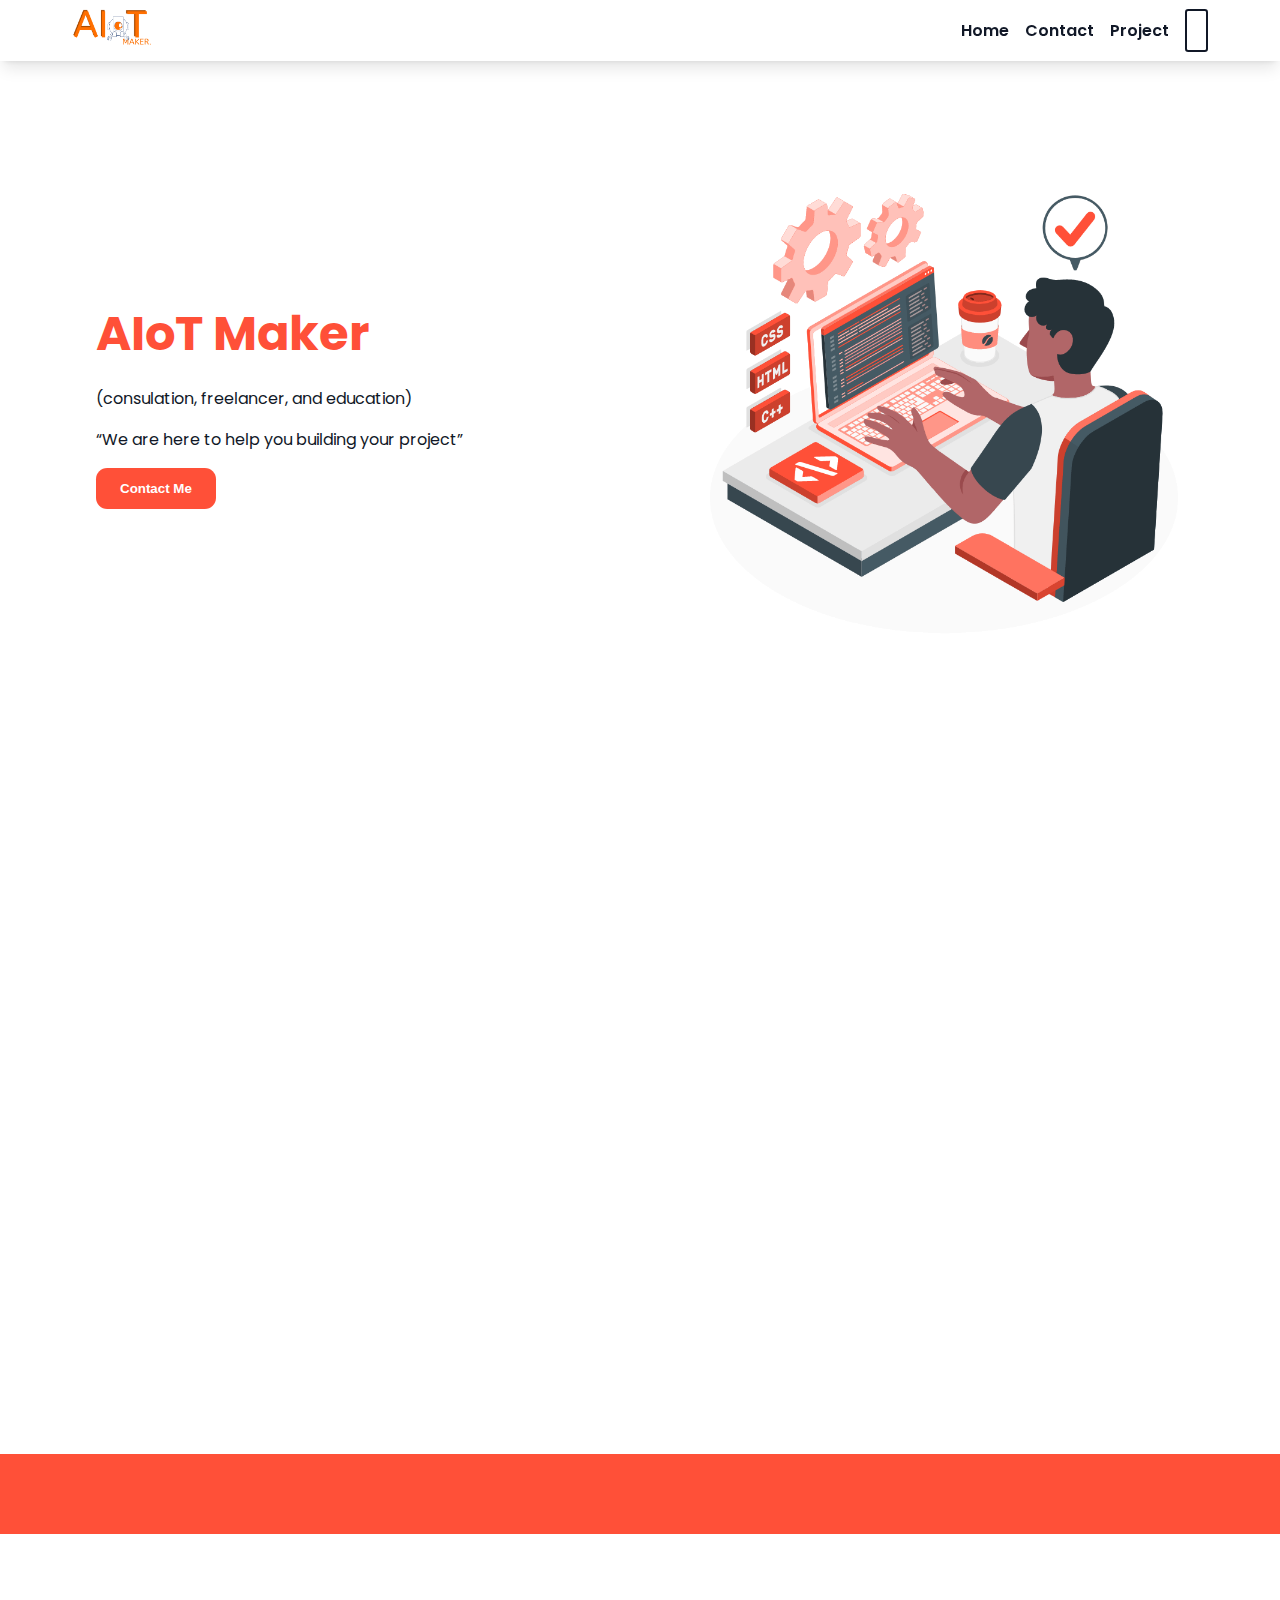
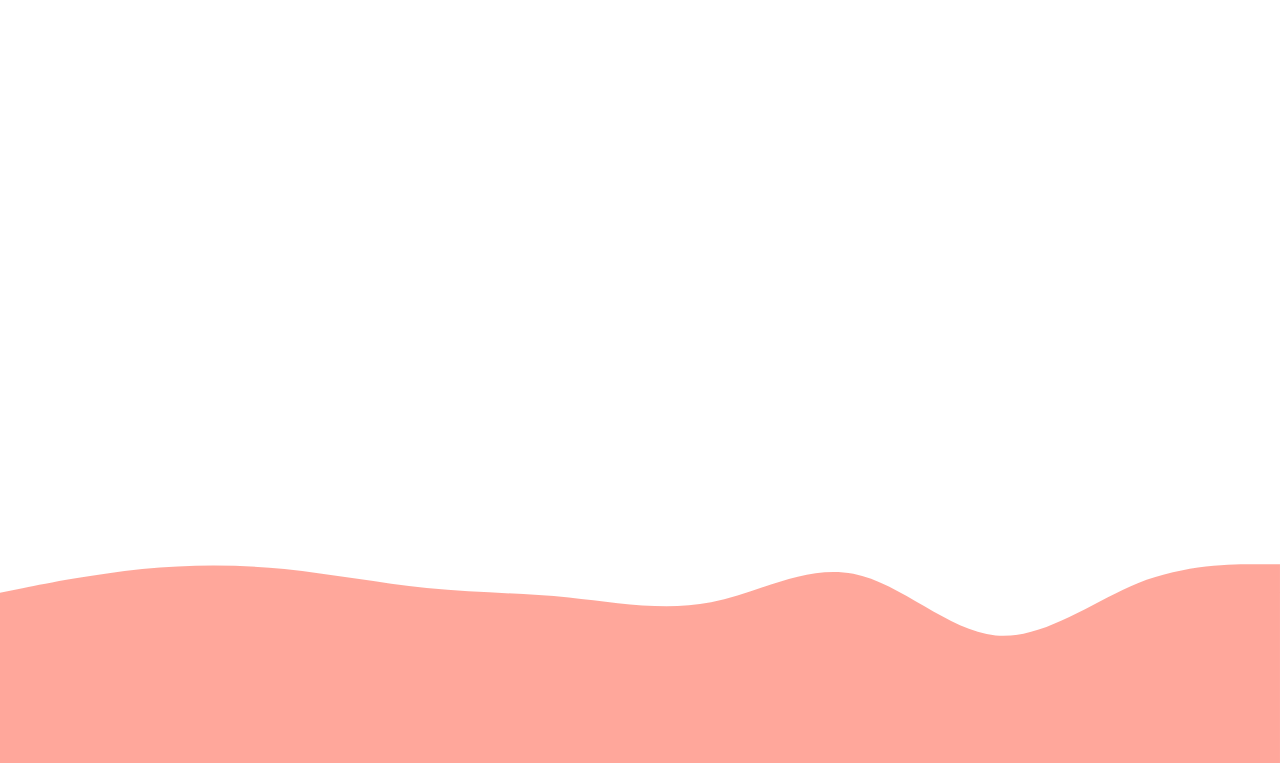
==== index.html @ 6e8f6475 "update: dark mode, open wa & ig, change title, add hero image" ====
<!DOCTYPE html>
<html lang="en">
  <head>
    <meta charset="UTF-8" />
    <meta http-equiv="X-UA-Compatible" content="IE=edge" />
    <meta name="viewport" content="width=device-width, initial-scale=1.0" />
    <title>IoT Maker | Freelancer Website</title>
    <link
      rel="stylesheet"
      href="https://cdnjs.cloudflare.com/ajax/libs/font-awesome/6.1.1/css/all.min.css"
      integrity="sha512-KfkfwYDsLkIlwQp6LFnl8zNdLGxu9YAA1QvwINks4PhcElQSvqcyVLLD9aMhXd13uQjoXtEKNosOWaZqXgel0g=="
      crossorigin="anonymous"
      referrerpolicy="no-referrer"
    />
    <link rel="stylesheet" href="./assets/styles/styles.css" />
  </head>
  <body>
    <header>
      <nav class="nav__container shadow">
        <a href="/src/index.html">
          <img class="nav__logo" src="./assets/images/logo.png" />
        </a>
        <div class="nav__link">
          <li><a href="#home">Home</a></li>
          <li><a href="#contact">Contact</a></li>
          <li><a href="#project">Project</a></li>
          <!-- <i class="fa-solid fa-bars fa-xl"></i> -->
          <i class="fa-solid fa-moon fa-xl"></i>
        </div>
      </nav>
    </header>
    <main>
      <!-- hero section -->
      <article id="home" class="section__container container">
        <div class="home__content">
          <h1>AIoT Maker</h1>
          <p>(consulation, freelancer, and education)</p>
          <q>We are here to help you building your project</q>
          <button class="btn btn__primary">Contact Me</button>
        </div>
        <figure class="home__image__hero">
          <img
            class="image__cover"
            src="./assets/images/boy-code.gif"
            alt="boy-code-image"
          />
        </figure>
      </article>
      <!-- experience section -->
      <article id="experience" class="section__container container">
        <figure class="home__image__hero">
          <img
            class="image__cover"
            src="./assets/images/programming.png"
            alt="boy-code-image"
          />
        </figure>
        <div class="home__content">
          <h1>AIoT Maker Tech Stack</h1>
          <p><strong>Front End:</strong> React JS, Next JS, React Native</p>
          <p>
            <strong>Back End:</strong> Node JS with express, Fast API, Flask
          </p>
          <p><strong>IoT:</strong> Arduino, Raspberry Pi, etc</p>
          <q
            ><strong
              >Having 2 years experiences in the software development
              field.</strong
            ></q
          >
        </div>
      </article>
      <div class="article__divider"></div>
      <!-- profile section -->
      <article id="profile" class="profile__container container">
        <h1>Freelancer Profile</h1>
        <div class="profile__content">
          <aside class="card__container shadow">
            <div class="card__tag shadow">Front End & IoT Dev</div>
            <figure class="card__image__wrapper">
              <img
                class="card__image__cover"
                src="./assets//images//photo1.jpg"
                alt="agus prayudi"
              />
            </figure>
            <p><strong>Agus prayudi</strong></p>
            <p>Experience : 2 years</p>
            <p>Address : Agus prayudi</p>
            <p>Phone : +62-859-6114-2551</p>
          </aside>
          <!-- <aside class="card__container shadow">
            <div class="card__tag shadow">Front End & IoT Dev</div>
            <figure class="card__image__wrapper">
              <img
                class="card__image__cover"
                src="./assets//images//photo1.jpg"
                alt="agus prayudi"
              />
            </figure>
            <p><strong>Agus prayudi</strong></p>
            <p>Experience : 2 years</p>
            <p>Address : Agus prayudi</p>
            <p>Phone : +62-859-6114-2551</p>
          </aside>
          <aside class="card__container shadow">
            <div class="card__tag shadow">Front End & IoT Dev</div>
            <figure class="card__image__wrapper">
              <img
                class="card__image__cover"
                src="./assets//images//photo1.jpg"
                alt="agus prayudi"
              />
            </figure>
            <p><strong>Agus prayudi</strong></p>
            <p>Experience : 2 years</p>
            <p>Address : Agus prayudi</p>
            <p>Phone : +62-859-6114-2551</p>
          </aside> -->
        </div>
      </article>
      <button class="btn btn__scroll"><i class="fa-solid fa-arrow-up"></i></button>
    </main>
    <footer class="footer__container">
      <svg
        class="footer__wave"
        xmlns="http://www.w3.org/2000/svg"
        viewBox="0 0 1440 320"
      >
        <path
          fill="#ff5038"
          fill-opacity="0.5"
          d="M0,128L26.7,122.7C53.3,117,107,107,160,101.3C213.3,96,267,96,320,101.3C373.3,107,427,117,480,122.7C533.3,128,587,128,640,133.3C693.3,139,747,149,800,138.7C853.3,128,907,96,960,106.7C1013.3,117,1067,171,1120,176C1173.3,181,1227,139,1280,117.3C1333.3,96,1387,96,1413,96L1440,96L1440,320L1413.3,320C1386.7,320,1333,320,1280,320C1226.7,320,1173,320,1120,320C1066.7,320,1013,320,960,320C906.7,320,853,320,800,320C746.7,320,693,320,640,320C586.7,320,533,320,480,320C426.7,320,373,320,320,320C266.7,320,213,320,160,320C106.7,320,53,320,27,320L0,320Z"
        ></path>
      </svg>
      <div class="footer__socmed">
        <i class="fab fa-instagram-square fa-2xl"></i>
        <i class="fab fa-whatsapp-square fa-2xl"></i>
      </div>
    </footer>
    <script src="./assets//js/index.js"></script>
  </body>
</html>
---- assets/styles/styles.css ----
@import url("https://fonts.googleapis.com/css2?family=Nunito:ital,wght@0,200;1,200&family=Poppins:wght@100;200;300;400;500;600;700;800&display=swap");

:root {
  --primary-color: #ff5038;
  --secondary-color: #ff4f38e5;
  --white-color: #ffff;
  --black-color: #111827;
  --background-color: #ffff;
  --font-color: #111827;
  --border-color: #111827;
}

.dark {
  --background-color: #111827;
  --font-color: #ffff;
  --border-color: #ffff;
}

* {
  margin: 0;
  padding: 0;
  box-sizing: border-box;
}

body {
  font-family: "Poppins", sans-serif;
  background-color: var(--background-color);
  color: var(--font-color);
}
h1 {
  color: var(--primary-color);
}
html {
  scroll-behavior: smooth;
}

main {
  overflow: hidden;
}

.btn {
  padding: 0.8rem 1.5rem 0.8rem 1.5rem;
  cursor: pointer;
}

.btn__primary {
  font-weight: 600;
  color: var(--white-color);
  background-color: var(--primary-color);
  border: none;
  border-radius: 0.7rem;
}

.btn__scroll {
  display: none;
  position: fixed;
  z-index: 999999;
  bottom: 2rem;
  right: 1rem;
  padding: 0.5rem;
  border-radius: 0.5rem;
  background-color: var(--primary-color);
  border: 4px solid var(--border-color);
  font-weight: 700;
  cursor: pointer;
  color: var(--font-color);
}

.btn__scroll:hover {
  background-color: var(--secondary-color);
  border: 4px solid rgba(0, 0, 0, 0.356);
}

.btn:hover {
  background-color: var(--secondary-color);
}

.shadow {
  --tw-shadow: 0 10px 15px -3px rgb(0 0 0/0.1), 0 4px 6px -4px rgb(0 0 0/0.1);
  --tw-shadow-colored: 0 10px 15px -3px var(--tw-shadow-color),
    0 4px 6px -4px var(--tw-shadow-color);
  -webkit-box-shadow: var(--tw-ring-offset-shadow, 0 0 #0000),
    var(--tw-ring-shadow, 0 0 #0000), var(--tw-shadow);
  box-shadow: var(--tw-ring-offset-shadow, 0 0 #0000),
    var(--tw-ring-shadow, 0 0 #0000), var(--tw-shadow);
}

.white-shadow {
  box-shadow: 10px 10px 12px -6px rgba(255,255,255,0.31);
  -webkit-box-shadow: 10px 10px 12px -6px rgba(255,255,255,0.31);
  -moz-box-shadow: 10px 10px 12px -6px rgba(255,255,255,0.31);
}

article#home,
article#profile {
  transform: translateX(-100rem);
}
article#experience {
  transform: translateX(100rem);
}

.fade-in {
  transform: translateX(0rem) !important;
  transition: all 2s;
}

.show {
  display: block;
}

.article__divider {
  height: 5rem;
  width: 100%;
  background-color: var(--primary-color);
}

/* image utilities */

.image__cover {
  width: 100%;
  height: 100%;
  object-fit: cover;
}

.container {
  display: flex;
  flex-direction: column;
  justify-content: center;
  align-items: center;
  max-width: 100%;
  padding: 0 3rem;
}

.section__container {
  display: flex;
  flex-direction: column;
  justify-content: center;
  align-items: center;
  margin-top: 6rem;
  margin-bottom: 2rem;
}

/* profile style */

.profile__container {
  display: flex;
  flex-direction: column;
  justify-content: center;
  align-items: center;
  margin-top: 2rem;
}

.profile__container h1 {
  margin-bottom: 2rem;
}

.profile__content {
  display: flex;
  justify-content: center;
  flex-wrap: wrap;
  gap: 2rem;
}

/* home style */
.home__image__hero {
  width: 17rem;
}

.home__content {
  display: flex;
  flex-direction: column;
  justify-content: center;
  align-items: center;
  text-align: center;
  gap: 1rem;
}

.home__content h1 {
  font-size: 1.2rem;
}

.home__content p,
q {
  font-size: 0.8rem;
}

/* nav style */

.nav__container {
  display: flex;
  z-index: 9999;
  position: fixed;
  top: 0;
  left: 0;
  right: 0;
  flex-direction: row;
  justify-content: space-between;
  align-items: center;
  padding: 0.5rem 1.5rem;
  background-color: var(--background-color);
}

.nav__link {
  display: flex;
  justify-content: center;
  align-items: center;
  gap: 1rem;
  list-style: none;
}

.nav__link li {
  display: none;
  position: relative;
  cursor: pointer;
}
.nav__link li a {
  text-decoration: none;
  color: var(--font-color);
  font-weight: 600;
}

.nav__link i {
  cursor: pointer;
  padding: 1.2rem 0.6rem;
  border: 2px solid var(--border-color);
  border-radius: 0.2rem;
  font-size: 1.2rem;
}

.nav__link li::after {
  position: absolute;
  bottom: -0.5rem;
  left: 0.15rem;
  content: "";
  width: 0%;
  height: 2px;
  background-color: #ff5038;
  transition: width 1s;
}

.nav__link li:hover::after {
  width: 100%;
}

.nav__logo {
  cursor: pointer;
  width: 5rem;
}

/* card tyle */

.card__container {
  border: 4px solid var(--black-color);
  border-radius: 1.5rem;
  position: relative;
  overflow: hidden;
  height: fit-content;
  width: 15rem;
  background-color: var(--white-color);
  padding: 2rem 1rem;
  transition: all 1s;
  cursor: pointer;
}
.card__container p {
  display: none;
}
.card__container :nth-child(3) {
  display: block;
  text-align: center;
  margin-bottom: 0rem;
}

.card__container:hover p {
  display: block;
}

.card__image__wrapper {
  width: 100%;
  height: 100%;
  padding: 2rem;
}

.card__image__cover {
  width: 100%;
  height: 100%;
  object-fit: cover;
}

.card__tag {
  display: flex;
  justify-content: center;
  align-items: center;
  position: absolute;
  top: 0;
  right: 0;
  padding: 0.5rem 2rem;
  background-color: #ff5038;
  border-bottom-left-radius: 1.5rem;
  font-weight: 600;
  color: var(--white-color);
  transition: all 1s;
}

.card__container:hover .card__tag {
  width: 100%;
  border-bottom-left-radius: 0;
}

.footer__container {
  display: flex;
  justify-content: start;
  position: relative;
  margin-top: 15rem;
}

.footer__wave {
  position: absolute;
  z-index: 1;
  bottom: 0;
  max-height: 20rem;
}

.footer__socmed {
  display: flex;
  gap: 1rem;
  position: absolute;
  z-index: 99;
  bottom: 1.5rem;
  margin-left: 1.5rem;
}

.footer__socmed i {
  color: var(--white-color);
  cursor: pointer;
  font-size: 1.5rem;
}

.footer__socmed i:hover {
  color: gainsboro;
  transform: scale(1.1);
}

/* MEDIA QUERY */

@media screen and (min-width: 640px) {
  .container {
    max-width: 100%;
    padding: 4rem 6rem;
  }

  .btn__scroll {
    bottom: 4rem;
    right: 2rem;
    padding: 0.7rem;
  }
  .nav__container {
    padding: 0.5rem 4.5rem;
  }

  .nav__link li {
    display: block;
  }

  .nav__link .fa-bars {
    display: none;
  }

  .section__container {
    flex-direction: row;
    justify-content: space-between;
    align-items: center;
  }

  .home__content {
    justify-content: center;
    align-items: start;
    gap: 1rem;
  }

  .home__content h1 {
    font-size: 3rem;
  }

  .home__content p,
  q {
    font-size: 0.8rem;
  }

  .home__image__hero {
    width: 20rem;
  }

  .footer__socmed {
    right: 4rem;
    bottom: 3rem;
    margin-left: 0;
  }
  .footer__socmed i {
    font-size: 3rem;
  }
}

@media screen and (min-width: 769px) {
  .home__image__hero {
    width: 30rem;
  }

  .home__content {
    text-align: left;
  }
  .home__content h1 {
    font-size: 3rem;
  }

  .home__content p,
  q {
    font-size: 1rem;
  }

  .nav__link i {
    font-size: 1.7rem;
  }
}
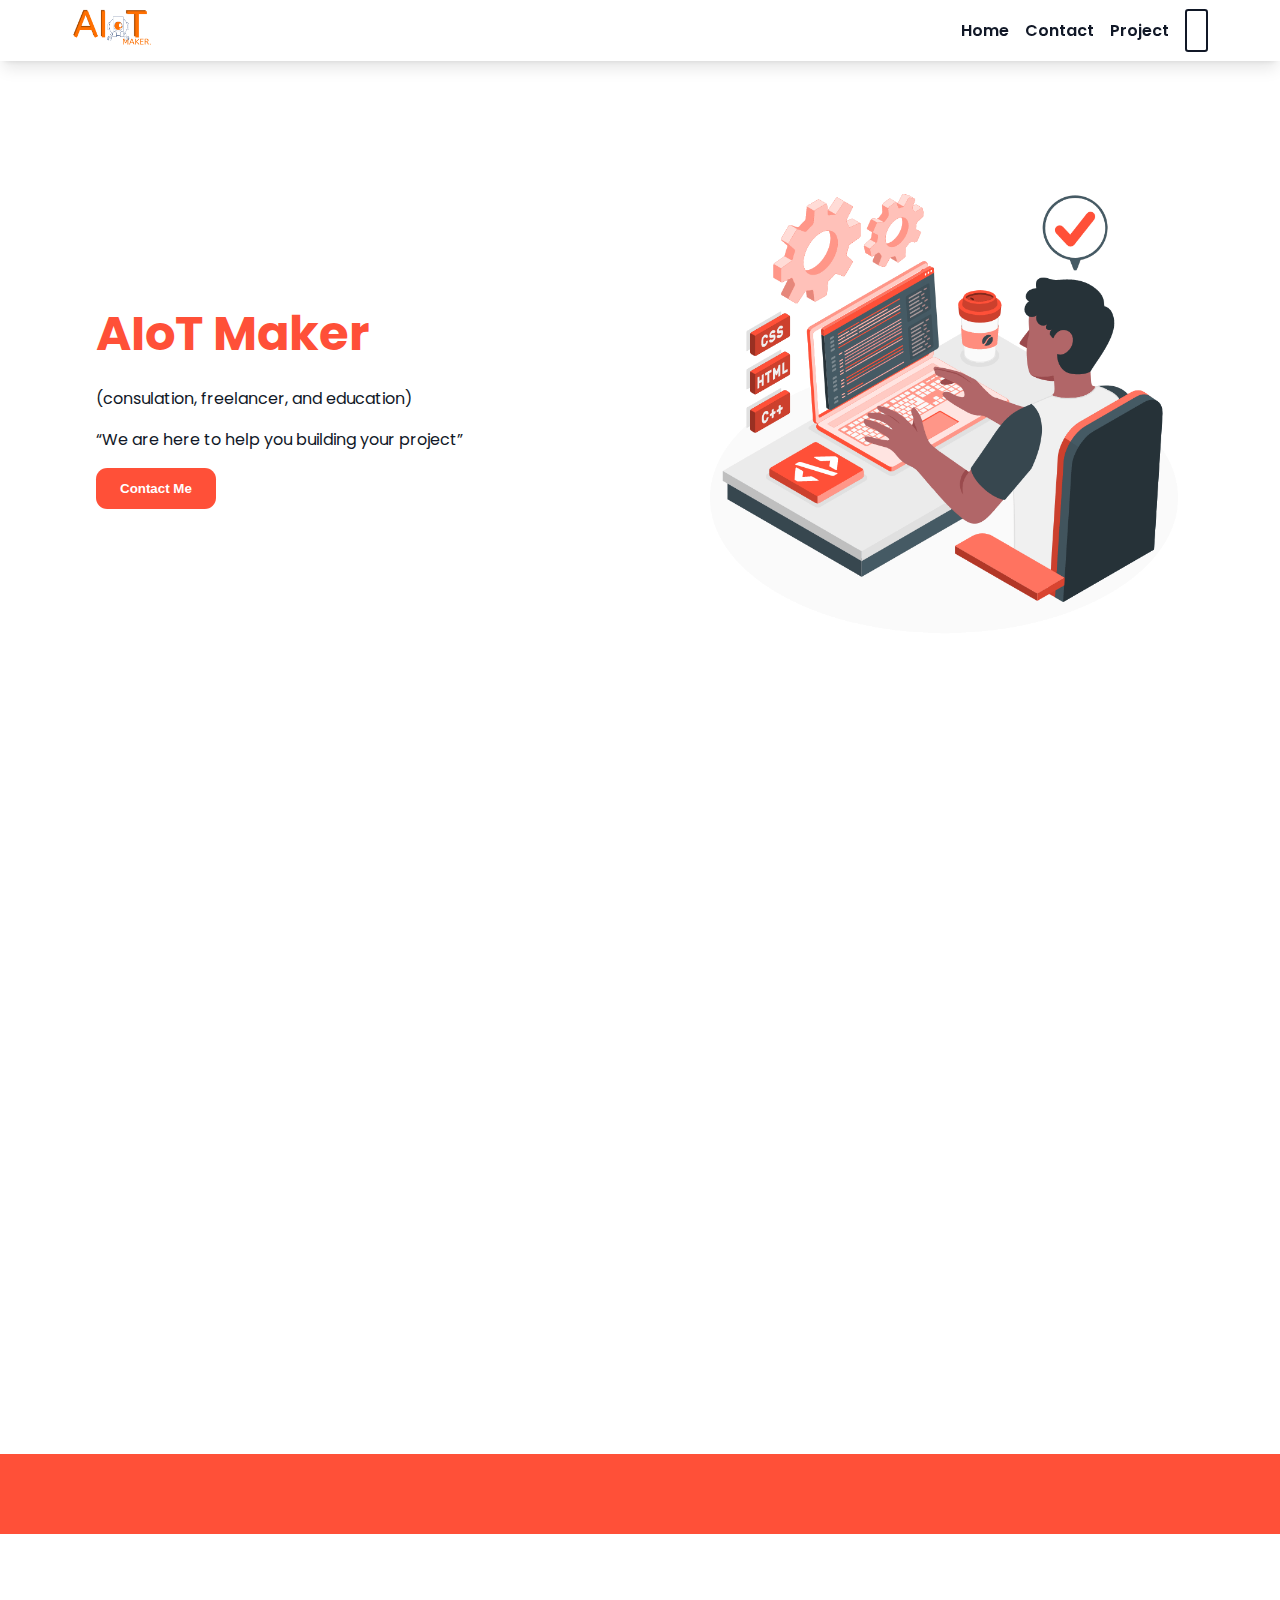
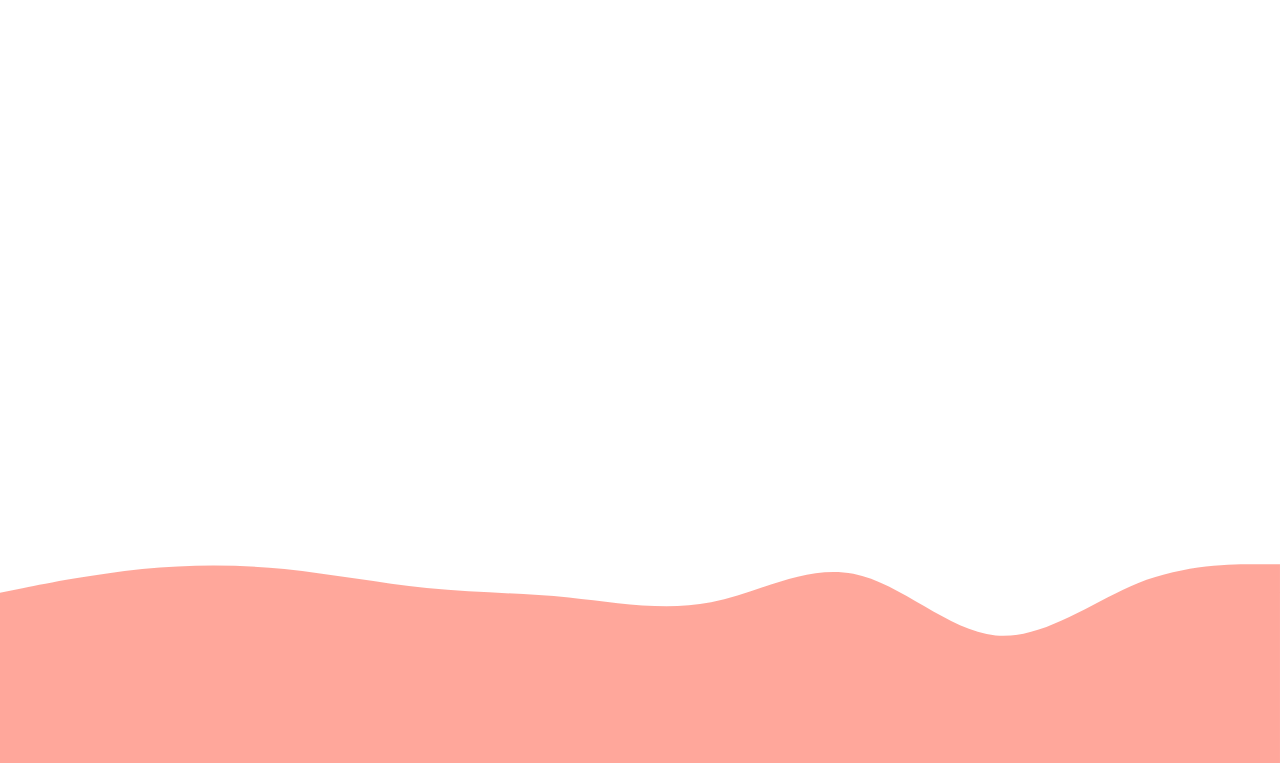
==== commit 838ee3ad: "fix: source js file" ====
--- a/index.html
+++ b/index.html
@@ -138,6 +138,6 @@
         <i class="fab fa-whatsapp-square fa-2xl"></i>
       </div>
     </footer>
-    <script src="./assets//js/index.js"></script>
+    <script src="./assets/js/index.js" type="text/javascript"></script>
   </body>
 </html>
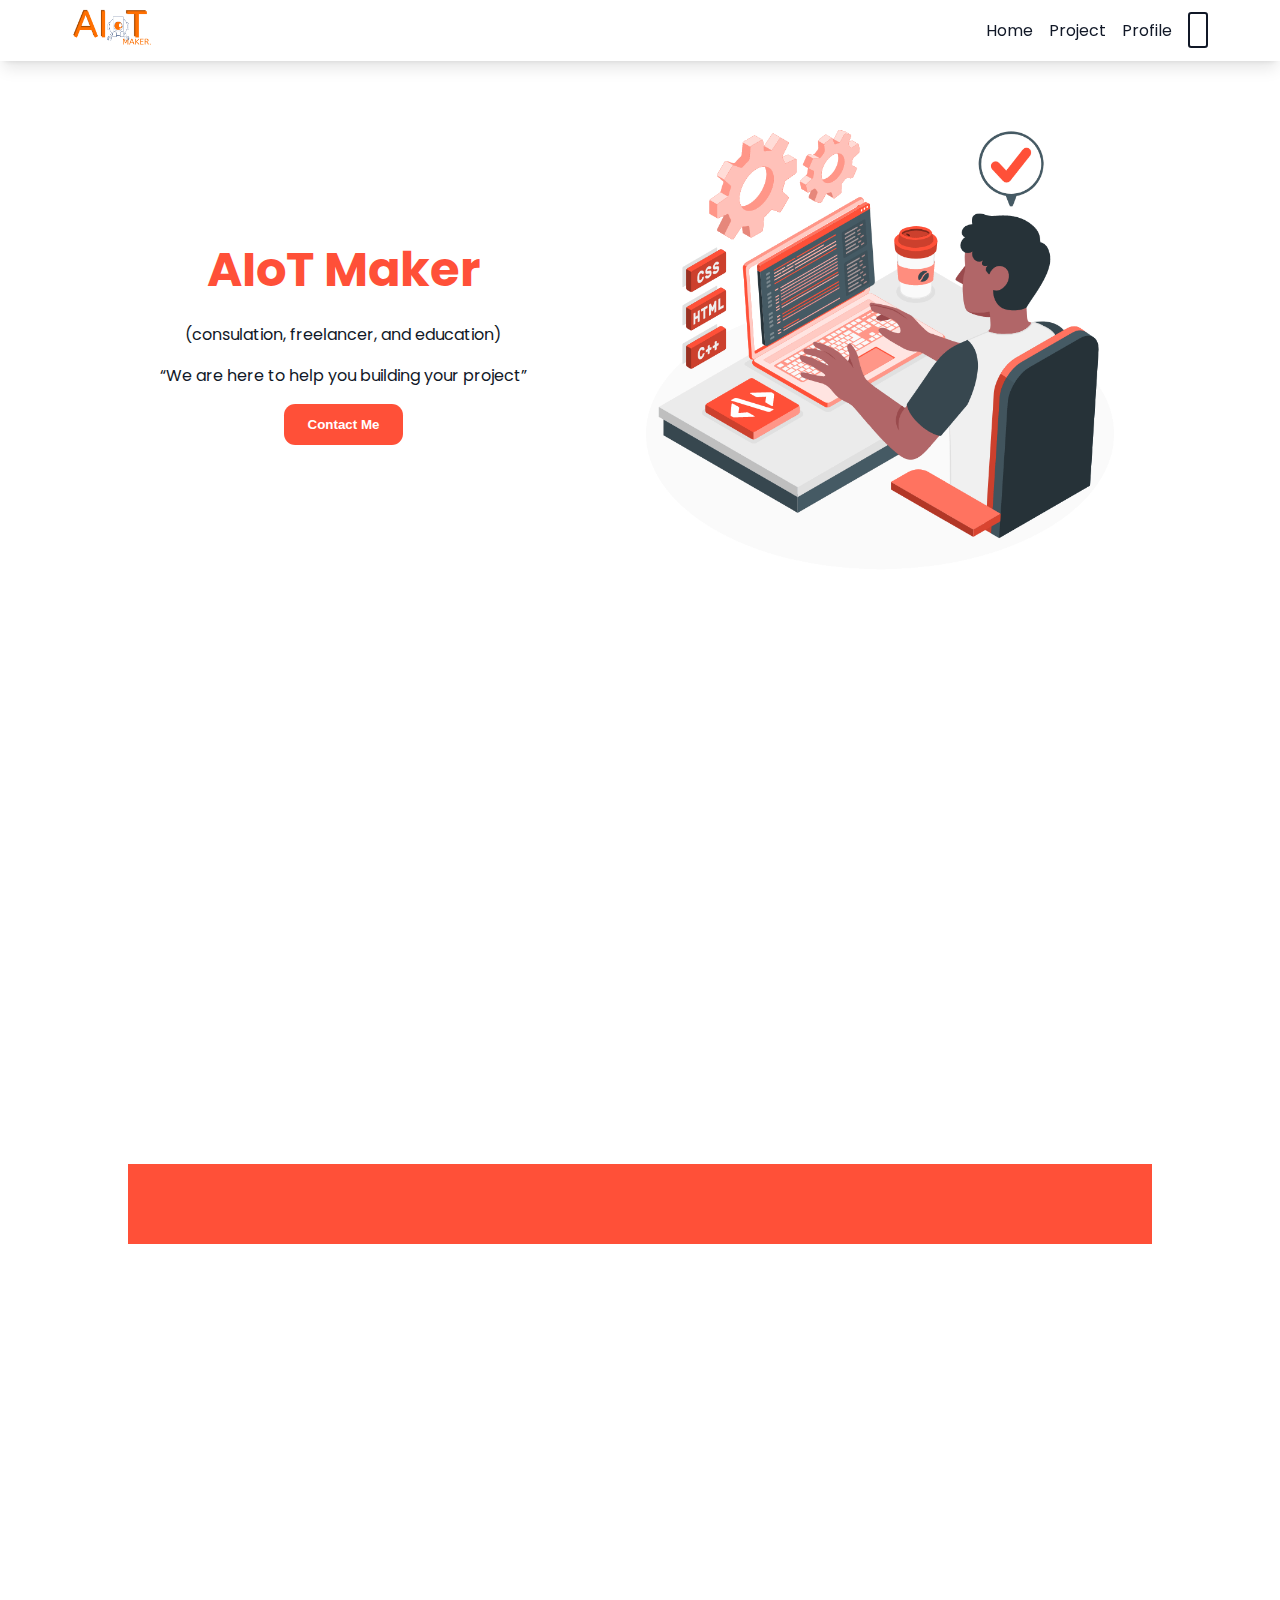
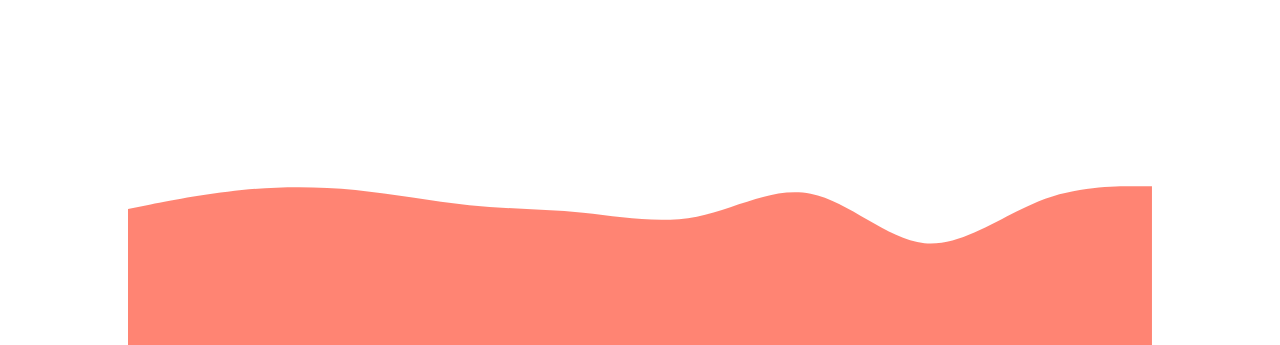
==== commit 19a5bfd7: "feat: add menu on mobile version & fix container" ====
--- a/index.html
+++ b/index.html
@@ -15,129 +15,137 @@
     <link rel="stylesheet" href="./assets/styles/styles.css" />
   </head>
   <body>
-    <header>
-      <nav class="nav__container shadow">
-        <a href="/src/index.html">
-          <img class="nav__logo" src="./assets/images/logo.png" />
-        </a>
-        <div class="nav__link">
-          <li><a href="#home">Home</a></li>
-          <li><a href="#contact">Contact</a></li>
-          <li><a href="#project">Project</a></li>
-          <!-- <i class="fa-solid fa-bars fa-xl"></i> -->
-          <i class="fa-solid fa-moon fa-xl"></i>
+    <div class="container">
+      <header>
+        <nav class="nav__container shadow">
+          <a href="/src/index.html">
+            <img class="nav__logo" src="./assets/images/logo.png" />
+          </a>
+          <div class="nav__link">
+            <li id="home-nav">Home</li>
+            <li id="project-nav">Project</li>
+            <li id="profile-nav">Profile</li>
+            <i class="fa-solid fa-bars fa-xl"></i>
+            <i class="fa-solid fa-moon fa-xl"></i>
+          </div>
+          <!-- menu in mobile -->
+          <div class="mobile-menu__container shadow">
+            <li id="home-nav">Home</li>
+            <li id="project-nav">Project</li>
+            <li id="profile-nav">Profile</li>
+          </div>
+        </nav>
+      </header>
+      <main>
+        <!-- hero section -->
+        <article id="home" class="section__container">
+          <div class="section__content">
+            <h1>AIoT Maker</h1>
+            <p>(consulation, freelancer, and education)</p>
+            <q>We are here to help you building your project</q>
+            <button class="btn btn__primary">Contact Me</button>
+          </div>
+          <figure class="home__image__hero">
+            <img
+              class="image__cover"
+              src="./assets/images/boy-code.gif"
+              alt="boy-code-image"
+            />
+          </figure>
+        </article>
+        <!-- experience section -->
+        <article id="experience" class="section__container">
+          <figure class="home__image__hero">
+            <img
+              class="image__cover"
+              src="./assets/images/programming.png"
+              alt="boy-code-image"
+            />
+          </figure>
+          <div class="section__content">
+            <h1>AIoT Maker Tech Stack</h1>
+            <p><strong>Front End:</strong> React JS, Next JS, React Native</p>
+            <p>
+              <strong>Back End:</strong> Node JS with express, Fast API, Flask
+            </p>
+            <p><strong>IoT:</strong> Arduino, Raspberry Pi, etc</p>
+            <q
+              ><strong
+                >Having 2 years experiences in the<br> software development
+                field.</strong
+              ></q
+            >
+          </div>
+        </article>
+        <div class="article__divider"></div>
+        <!-- profile section -->
+        <article id="profile" class="profile__container">
+          <h1>Freelancer Profile</h1>
+          <div class="profile__content">
+            <aside class="card__container shadow">
+              <div class="card__tag shadow">Front End & IoT Dev</div>
+              <figure class="card__image__wrapper">
+                <img
+                  class="card__image__cover"
+                  src="./assets//images//photo1.jpg"
+                  alt="agus prayudi"
+                />
+              </figure>
+              <p><strong>Agus prayudi</strong></p>
+              <p>Experience : 2 years</p>
+              <p>Address : Agus prayudi</p>
+              <p>Phone : +62-859-6114-2551</p>
+            </aside>
+            <!-- <aside class="card__container shadow">
+              <div class="card__tag shadow">Front End & IoT Dev</div>
+              <figure class="card__image__wrapper">
+                <img
+                  class="card__image__cover"
+                  src="./assets//images//photo1.jpg"
+                  alt="agus prayudi"
+                />
+              </figure>
+              <p><strong>Agus prayudi</strong></p>
+              <p>Experience : 2 years</p>
+              <p>Address : Agus prayudi</p>
+              <p>Phone : +62-859-6114-2551</p>
+            </aside>
+            <aside class="card__container shadow">
+              <div class="card__tag shadow">Front End & IoT Dev</div>
+              <figure class="card__image__wrapper">
+                <img
+                  class="card__image__cover"
+                  src="./assets//images//photo1.jpg"
+                  alt="agus prayudi"
+                />
+              </figure>
+              <p><strong>Agus prayudi</strong></p>
+              <p>Experience : 2 years</p>
+              <p>Address : Agus prayudi</p>
+              <p>Phone : +62-859-6114-2551</p>
+            </aside> -->
+          </div>
+        </article>
+        <button class="btn btn__scroll"><i class="fa-solid fa-arrow-up"></i></button>
+      </main>
+      <footer class="footer__container">
+        <svg
+          class="footer__wave"
+          xmlns="http://www.w3.org/2000/svg"
+          viewBox="0 0 1440 320"
+        >
+          <path
+            fill="#ff5038"
+            fill-opacity="0.7"
+            d="M0,128L26.7,122.7C53.3,117,107,107,160,101.3C213.3,96,267,96,320,101.3C373.3,107,427,117,480,122.7C533.3,128,587,128,640,133.3C693.3,139,747,149,800,138.7C853.3,128,907,96,960,106.7C1013.3,117,1067,171,1120,176C1173.3,181,1227,139,1280,117.3C1333.3,96,1387,96,1413,96L1440,96L1440,320L1413.3,320C1386.7,320,1333,320,1280,320C1226.7,320,1173,320,1120,320C1066.7,320,1013,320,960,320C906.7,320,853,320,800,320C746.7,320,693,320,640,320C586.7,320,533,320,480,320C426.7,320,373,320,320,320C266.7,320,213,320,160,320C106.7,320,53,320,27,320L0,320Z"
+          ></path>
+        </svg>
+        <div class="footer__socmed">
+          <i class="fab fa-instagram-square fa-2xl"></i>
+          <i class="fab fa-whatsapp-square fa-2xl"></i>
         </div>
-      </nav>
-    </header>
-    <main>
-      <!-- hero section -->
-      <article id="home" class="section__container container">
-        <div class="home__content">
-          <h1>AIoT Maker</h1>
-          <p>(consulation, freelancer, and education)</p>
-          <q>We are here to help you building your project</q>
-          <button class="btn btn__primary">Contact Me</button>
-        </div>
-        <figure class="home__image__hero">
-          <img
-            class="image__cover"
-            src="./assets/images/boy-code.gif"
-            alt="boy-code-image"
-          />
-        </figure>
-      </article>
-      <!-- experience section -->
-      <article id="experience" class="section__container container">
-        <figure class="home__image__hero">
-          <img
-            class="image__cover"
-            src="./assets/images/programming.png"
-            alt="boy-code-image"
-          />
-        </figure>
-        <div class="home__content">
-          <h1>AIoT Maker Tech Stack</h1>
-          <p><strong>Front End:</strong> React JS, Next JS, React Native</p>
-          <p>
-            <strong>Back End:</strong> Node JS with express, Fast API, Flask
-          </p>
-          <p><strong>IoT:</strong> Arduino, Raspberry Pi, etc</p>
-          <q
-            ><strong
-              >Having 2 years experiences in the software development
-              field.</strong
-            ></q
-          >
-        </div>
-      </article>
-      <div class="article__divider"></div>
-      <!-- profile section -->
-      <article id="profile" class="profile__container container">
-        <h1>Freelancer Profile</h1>
-        <div class="profile__content">
-          <aside class="card__container shadow">
-            <div class="card__tag shadow">Front End & IoT Dev</div>
-            <figure class="card__image__wrapper">
-              <img
-                class="card__image__cover"
-                src="./assets//images//photo1.jpg"
-                alt="agus prayudi"
-              />
-            </figure>
-            <p><strong>Agus prayudi</strong></p>
-            <p>Experience : 2 years</p>
-            <p>Address : Agus prayudi</p>
-            <p>Phone : +62-859-6114-2551</p>
-          </aside>
-          <!-- <aside class="card__container shadow">
-            <div class="card__tag shadow">Front End & IoT Dev</div>
-            <figure class="card__image__wrapper">
-              <img
-                class="card__image__cover"
-                src="./assets//images//photo1.jpg"
-                alt="agus prayudi"
-              />
-            </figure>
-            <p><strong>Agus prayudi</strong></p>
-            <p>Experience : 2 years</p>
-            <p>Address : Agus prayudi</p>
-            <p>Phone : +62-859-6114-2551</p>
-          </aside>
-          <aside class="card__container shadow">
-            <div class="card__tag shadow">Front End & IoT Dev</div>
-            <figure class="card__image__wrapper">
-              <img
-                class="card__image__cover"
-                src="./assets//images//photo1.jpg"
-                alt="agus prayudi"
-              />
-            </figure>
-            <p><strong>Agus prayudi</strong></p>
-            <p>Experience : 2 years</p>
-            <p>Address : Agus prayudi</p>
-            <p>Phone : +62-859-6114-2551</p>
-          </aside> -->
-        </div>
-      </article>
-      <button class="btn btn__scroll"><i class="fa-solid fa-arrow-up"></i></button>
-    </main>
-    <footer class="footer__container">
-      <svg
-        class="footer__wave"
-        xmlns="http://www.w3.org/2000/svg"
-        viewBox="0 0 1440 320"
-      >
-        <path
-          fill="#ff5038"
-          fill-opacity="0.5"
-          d="M0,128L26.7,122.7C53.3,117,107,107,160,101.3C213.3,96,267,96,320,101.3C373.3,107,427,117,480,122.7C533.3,128,587,128,640,133.3C693.3,139,747,149,800,138.7C853.3,128,907,96,960,106.7C1013.3,117,1067,171,1120,176C1173.3,181,1227,139,1280,117.3C1333.3,96,1387,96,1413,96L1440,96L1440,320L1413.3,320C1386.7,320,1333,320,1280,320C1226.7,320,1173,320,1120,320C1066.7,320,1013,320,960,320C906.7,320,853,320,800,320C746.7,320,693,320,640,320C586.7,320,533,320,480,320C426.7,320,373,320,320,320C266.7,320,213,320,160,320C106.7,320,53,320,27,320L0,320Z"
-        ></path>
-      </svg>
-      <div class="footer__socmed">
-        <i class="fab fa-instagram-square fa-2xl"></i>
-        <i class="fab fa-whatsapp-square fa-2xl"></i>
-      </div>
-    </footer>
+      </footer>
+    </div>
     <script src="./assets/js/index.js" type="text/javascript"></script>
   </body>
 </html>
--- a/assets/styles/styles.css
+++ b/assets/styles/styles.css
@@ -7,12 +7,14 @@
   --black-color: #111827;
   --background-color: #ffff;
   --font-color: #111827;
+  --font-alt-color: #0b101a;
   --border-color: #111827;
 }
 
 .dark {
   --background-color: #111827;
   --font-color: #ffff;
+  --font-alt-color: #dcdcdd;
   --border-color: #ffff;
 }
 
@@ -32,10 +34,6 @@
 }
 html {
   scroll-behavior: smooth;
-}
-
-main {
-  overflow: hidden;
 }
 
 .btn {
@@ -55,8 +53,8 @@
   display: none;
   position: fixed;
   z-index: 999999;
-  bottom: 2rem;
-  right: 1rem;
+  bottom: 3rem;
+  right: 2rem;
   padding: 0.5rem;
   border-radius: 0.5rem;
   background-color: var(--primary-color);
@@ -105,7 +103,7 @@
 }
 
 .show {
-  display: block;
+  display: block !important;
 }
 
 .article__divider {
@@ -123,12 +121,10 @@
 }
 
 .container {
-  display: flex;
-  flex-direction: column;
-  justify-content: center;
-  align-items: center;
-  max-width: 100%;
-  padding: 0 3rem;
+  max-width: 1024px;
+  overflow: hidden;
+  margin-left: auto;
+  margin-right: auto;
 }
 
 .section__container {
@@ -138,6 +134,7 @@
   align-items: center;
   margin-top: 6rem;
   margin-bottom: 2rem;
+  padding: 0 2rem;
 }
 
 /* profile style */
@@ -166,7 +163,7 @@
   width: 17rem;
 }
 
-.home__content {
+.section__content {
   display: flex;
   flex-direction: column;
   justify-content: center;
@@ -175,11 +172,11 @@
   gap: 1rem;
 }
 
-.home__content h1 {
+.section__content h1 {
   font-size: 1.2rem;
 }
 
-.home__content p,
+.section__content p,
 q {
   font-size: 0.8rem;
 }
@@ -247,10 +244,32 @@
   width: 5rem;
 }
 
+.mobile-menu__container{
+  display: none;
+  position: fixed;
+  top: 4rem;
+  right: 2rem;
+  border: 2px solid var(--border-color);
+  background-color: var(--background-color);
+  padding: 1rem 2rem;
+  list-style: none;
+  border-radius: 1rem;
+}
+
+.mobile-menu__container li {
+  color: var(--font-color);
+  margin-bottom: 0.5rem;
+  cursor: pointer;
+}
+
+.mobile-menu__container li:hover {
+  color: var(--font-alt-color);
+}
+
 /* card tyle */
 
 .card__container {
-  border: 4px solid var(--black-color);
+  border: 4px solid var(--border-color);
   border-radius: 1.5rem;
   position: relative;
   overflow: hidden;
@@ -263,7 +282,9 @@
 }
 .card__container p {
   display: none;
-}
+  color: var(--black-color);
+}
+/* show card name only */
 .card__container :nth-child(3) {
   display: block;
   text-align: center;
@@ -297,7 +318,7 @@
   background-color: #ff5038;
   border-bottom-left-radius: 1.5rem;
   font-weight: 600;
-  color: var(--white-color);
+  color: var(--font-color);
   transition: all 1s;
 }
 
@@ -317,7 +338,6 @@
   position: absolute;
   z-index: 1;
   bottom: 0;
-  max-height: 20rem;
 }
 
 .footer__socmed {
@@ -343,11 +363,6 @@
 /* MEDIA QUERY */
 
 @media screen and (min-width: 640px) {
-  .container {
-    max-width: 100%;
-    padding: 4rem 6rem;
-  }
-
   .btn__scroll {
     bottom: 4rem;
     right: 2rem;
@@ -361,6 +376,11 @@
     display: block;
   }
 
+  .nav__link i {
+    font-size: 1rem;
+    padding: 1rem 0.5rem;
+  }
+
   .nav__link .fa-bars {
     display: none;
   }
@@ -369,19 +389,21 @@
     flex-direction: row;
     justify-content: space-between;
     align-items: center;
-  }
-
-  .home__content {
+    padding-left: 2rem;
+    padding-right: 2rem;
+  }
+
+  .section__content {
     justify-content: center;
-    align-items: start;
+    align-items: center;
     gap: 1rem;
   }
 
-  .home__content h1 {
-    font-size: 3rem;
-  }
-
-  .home__content p,
+  .section__content h1 {
+    font-size: 2rem;
+  }
+
+  .section__content p,
   q {
     font-size: 0.8rem;
   }
@@ -405,19 +427,15 @@
     width: 30rem;
   }
 
-  .home__content {
-    text-align: left;
-  }
-  .home__content h1 {
+  .section__content {
+    text-align: center;
+  }
+  .section__content h1 {
     font-size: 3rem;
   }
 
-  .home__content p,
+  .section__content p,
   q {
     font-size: 1rem;
   }
-
-  .nav__link i {
-    font-size: 1.7rem;
-  }
-}
+}
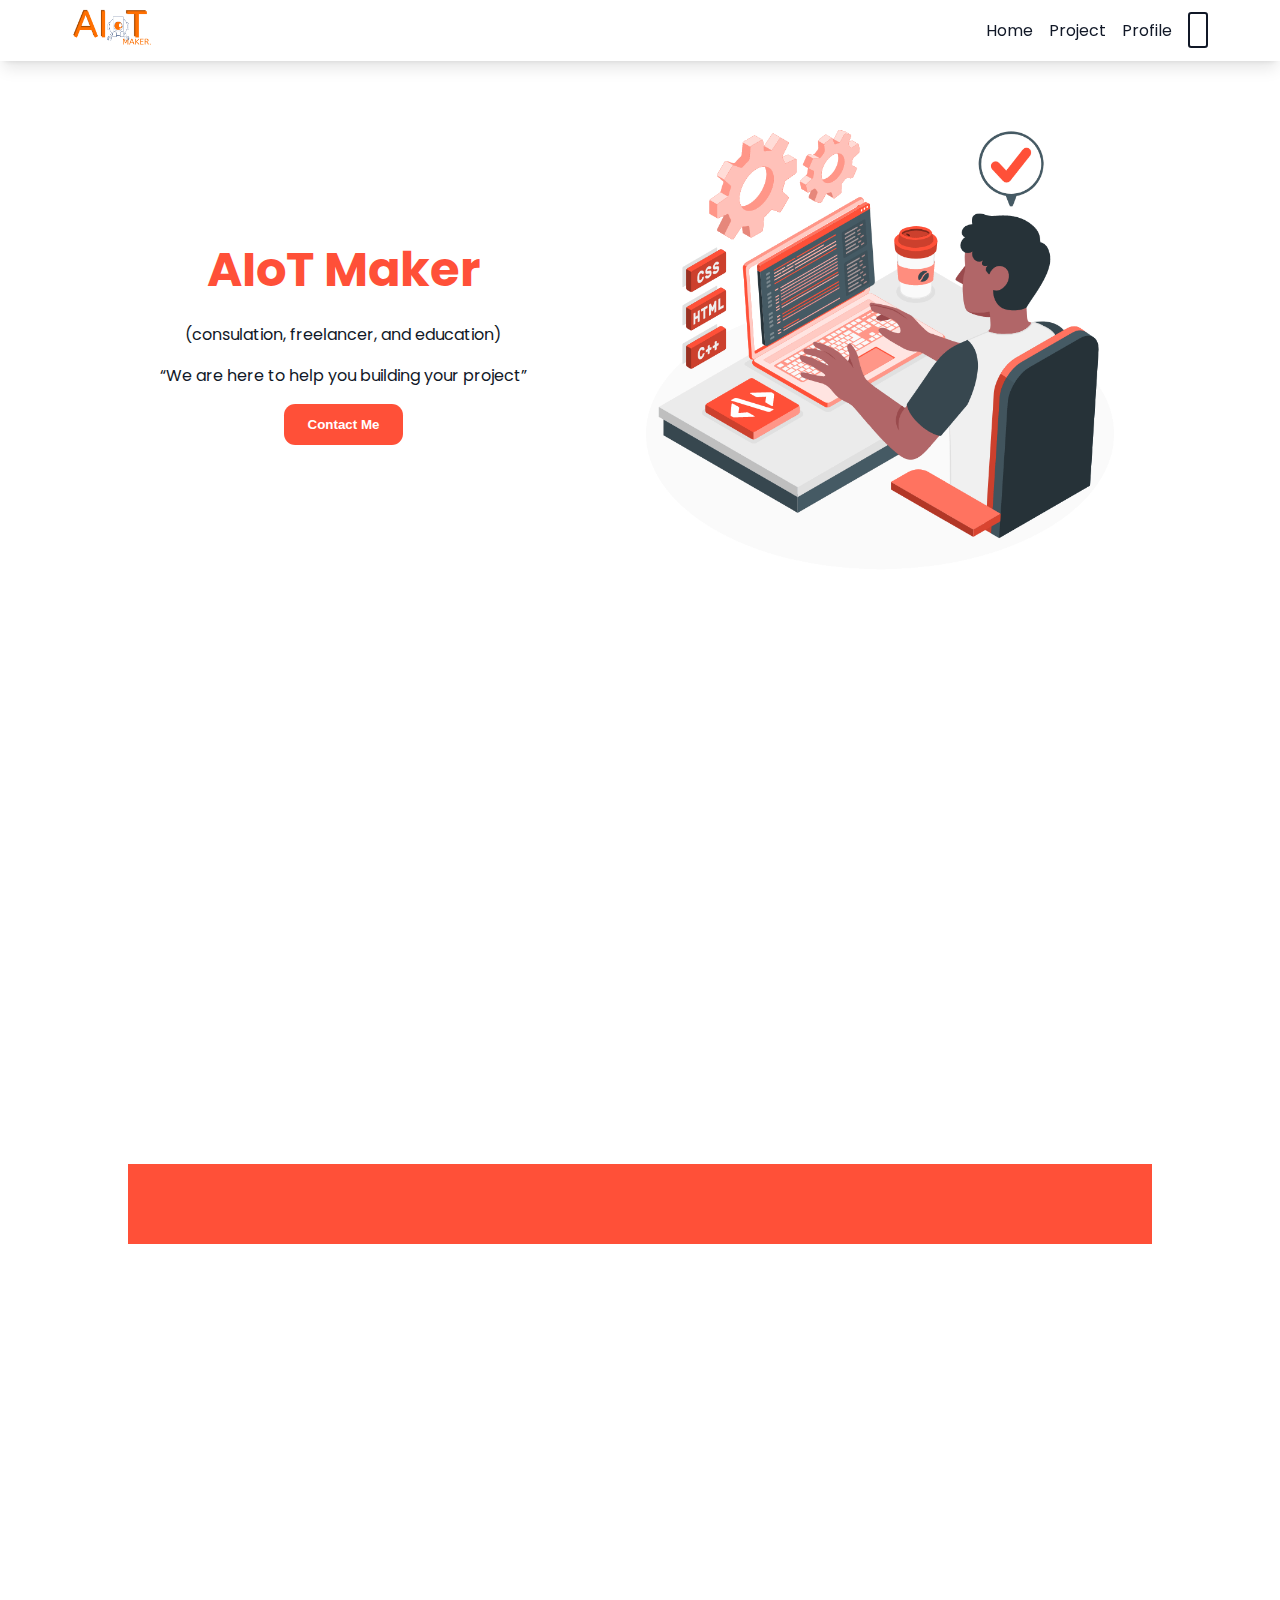
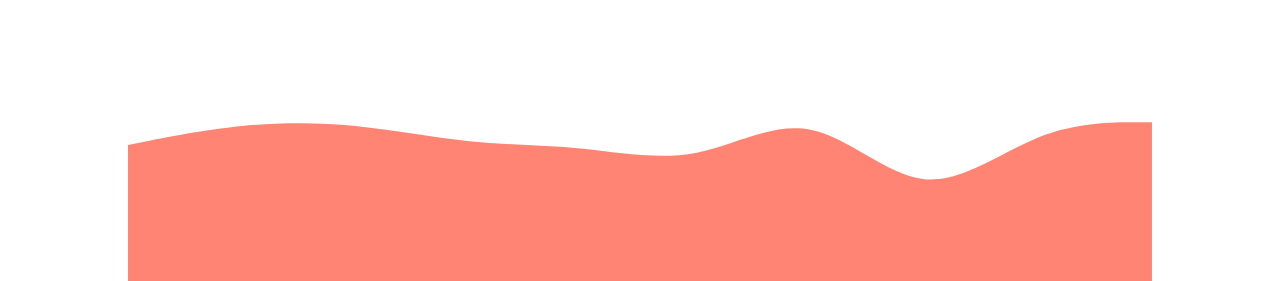
==== commit 2f54b3f4: "fix: card name and card image wrapper padding" ====
--- a/index.html
+++ b/index.html
@@ -93,7 +93,7 @@
               </figure>
               <p><strong>Agus prayudi</strong></p>
               <p>Experience : 2 years</p>
-              <p>Address : Agus prayudi</p>
+              <p>Address : Sidoarjo, East Java</p>
               <p>Phone : +62-859-6114-2551</p>
             </aside>
             <!-- <aside class="card__container shadow">
--- a/assets/styles/styles.css
+++ b/assets/styles/styles.css
@@ -282,12 +282,12 @@
 }
 .card__container p {
   display: none;
+  text-align: center;
   color: var(--black-color);
 }
 /* show card name only */
 .card__container :nth-child(3) {
   display: block;
-  text-align: center;
   margin-bottom: 0rem;
 }
 
@@ -298,7 +298,7 @@
 .card__image__wrapper {
   width: 100%;
   height: 100%;
-  padding: 2rem;
+  padding: 0 2rem;
 }
 
 .card__image__cover {
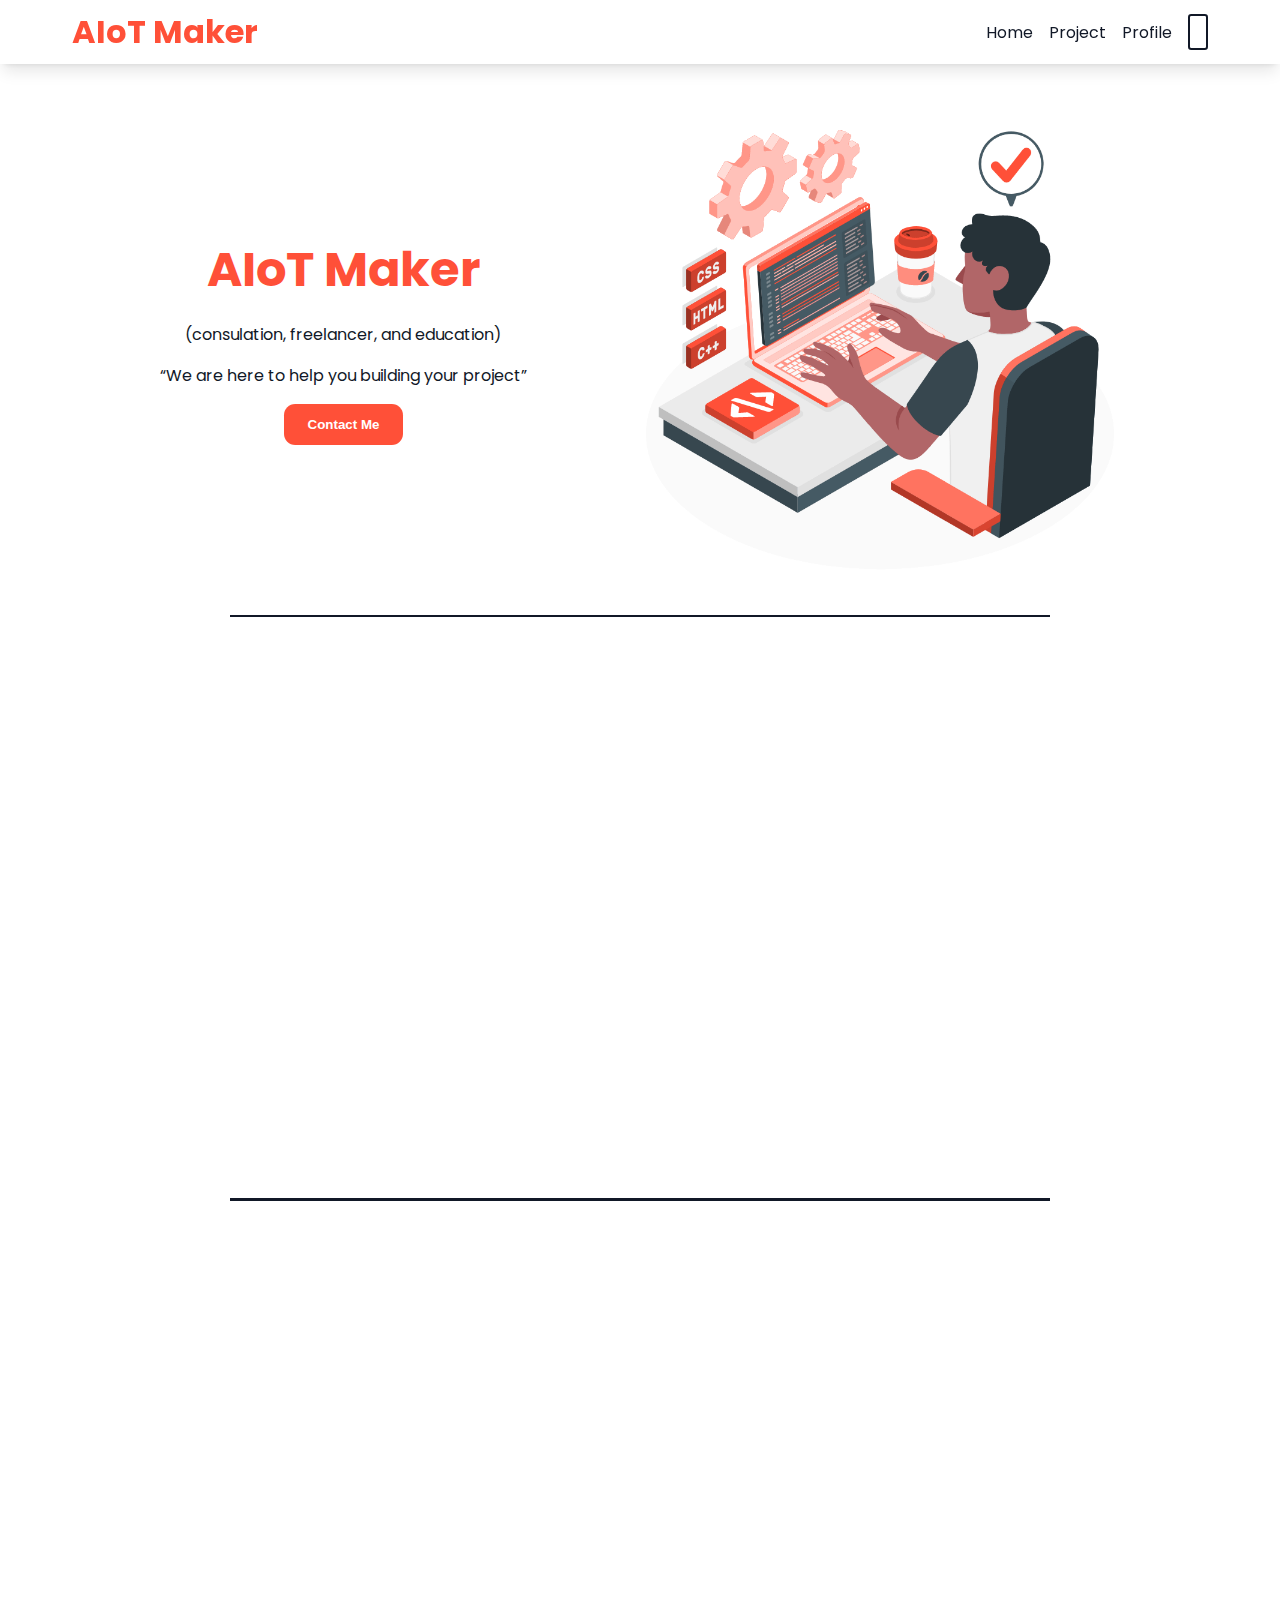
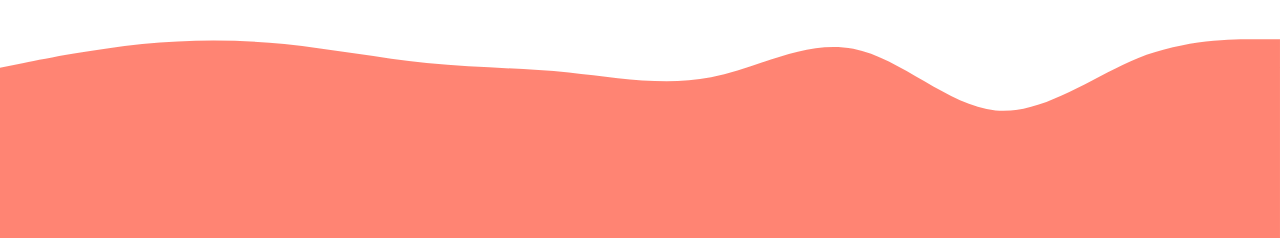
==== commit 9915a5e3: "fix: header title & remove div wrapper" ====
--- a/index.html
+++ b/index.html
@@ -4,7 +4,7 @@
     <meta charset="UTF-8" />
     <meta http-equiv="X-UA-Compatible" content="IE=edge" />
     <meta name="viewport" content="width=device-width, initial-scale=1.0" />
-    <title>IoT Maker | Freelancer Website</title>
+    <title>AIoT Maker | Freelancer Website</title>
     <link
       rel="stylesheet"
       href="https://cdnjs.cloudflare.com/ajax/libs/font-awesome/6.1.1/css/all.min.css"
@@ -15,137 +15,130 @@
     <link rel="stylesheet" href="./assets/styles/styles.css" />
   </head>
   <body>
-    <div class="container">
-      <header>
-        <nav class="nav__container shadow">
-          <a href="/src/index.html">
+    <!-- header -->
+    <header>
+      <nav class="nav__container shadow">
+        <div class="nav__title">
+          <!-- <a href="/src/index.html">
             <img class="nav__logo" src="./assets/images/logo.png" />
-          </a>
-          <div class="nav__link">
-            <li id="home-nav">Home</li>
-            <li id="project-nav">Project</li>
-            <li id="profile-nav">Profile</li>
-            <i class="fa-solid fa-bars fa-xl"></i>
-            <i class="fa-solid fa-moon fa-xl"></i>
-          </div>
-          <!-- menu in mobile -->
-          <div class="mobile-menu__container shadow">
-            <li id="home-nav">Home</li>
-            <li id="project-nav">Project</li>
-            <li id="profile-nav">Profile</li>
-          </div>
-        </nav>
-      </header>
-      <main>
-        <!-- hero section -->
-        <article id="home" class="section__container">
-          <div class="section__content">
-            <h1>AIoT Maker</h1>
-            <p>(consulation, freelancer, and education)</p>
-            <q>We are here to help you building your project</q>
-            <button class="btn btn__primary">Contact Me</button>
-          </div>
-          <figure class="home__image__hero">
-            <img
-              class="image__cover"
-              src="./assets/images/boy-code.gif"
-              alt="boy-code-image"
-            />
-          </figure>
-        </article>
-        <!-- experience section -->
-        <article id="experience" class="section__container">
-          <figure class="home__image__hero">
-            <img
-              class="image__cover"
-              src="./assets/images/programming.png"
-              alt="boy-code-image"
-            />
-          </figure>
-          <div class="section__content">
-            <h1>AIoT Maker Tech Stack</h1>
-            <p><strong>Front End:</strong> React JS, Next JS, React Native</p>
-            <p>
-              <strong>Back End:</strong> Node JS with express, Fast API, Flask
-            </p>
-            <p><strong>IoT:</strong> Arduino, Raspberry Pi, etc</p>
-            <q
-              ><strong
-                >Having 2 years experiences in the<br> software development
-                field.</strong
-              ></q
-            >
-          </div>
-        </article>
-        <div class="article__divider"></div>
-        <!-- profile section -->
-        <article id="profile" class="profile__container">
-          <h1>Freelancer Profile</h1>
-          <div class="profile__content">
-            <aside class="card__container shadow">
-              <div class="card__tag shadow">Front End & IoT Dev</div>
-              <figure class="card__image__wrapper">
-                <img
-                  class="card__image__cover"
-                  src="./assets//images//photo1.jpg"
-                  alt="agus prayudi"
-                />
-              </figure>
-              <p><strong>Agus prayudi</strong></p>
-              <p>Experience : 2 years</p>
-              <p>Address : Sidoarjo, East Java</p>
-              <p>Phone : +62-859-6114-2551</p>
-            </aside>
-            <!-- <aside class="card__container shadow">
-              <div class="card__tag shadow">Front End & IoT Dev</div>
-              <figure class="card__image__wrapper">
-                <img
-                  class="card__image__cover"
-                  src="./assets//images//photo1.jpg"
-                  alt="agus prayudi"
-                />
-              </figure>
-              <p><strong>Agus prayudi</strong></p>
-              <p>Experience : 2 years</p>
-              <p>Address : Agus prayudi</p>
-              <p>Phone : +62-859-6114-2551</p>
-            </aside>
-            <aside class="card__container shadow">
-              <div class="card__tag shadow">Front End & IoT Dev</div>
-              <figure class="card__image__wrapper">
-                <img
-                  class="card__image__cover"
-                  src="./assets//images//photo1.jpg"
-                  alt="agus prayudi"
-                />
-              </figure>
-              <p><strong>Agus prayudi</strong></p>
-              <p>Experience : 2 years</p>
-              <p>Address : Agus prayudi</p>
-              <p>Phone : +62-859-6114-2551</p>
-            </aside> -->
-          </div>
-        </article>
-        <button class="btn btn__scroll"><i class="fa-solid fa-arrow-up"></i></button>
-      </main>
-      <footer class="footer__container">
-        <svg
-          class="footer__wave"
-          xmlns="http://www.w3.org/2000/svg"
-          viewBox="0 0 1440 320"
-        >
-          <path
-            fill="#ff5038"
-            fill-opacity="0.7"
-            d="M0,128L26.7,122.7C53.3,117,107,107,160,101.3C213.3,96,267,96,320,101.3C373.3,107,427,117,480,122.7C533.3,128,587,128,640,133.3C693.3,139,747,149,800,138.7C853.3,128,907,96,960,106.7C1013.3,117,1067,171,1120,176C1173.3,181,1227,139,1280,117.3C1333.3,96,1387,96,1413,96L1440,96L1440,320L1413.3,320C1386.7,320,1333,320,1280,320C1226.7,320,1173,320,1120,320C1066.7,320,1013,320,960,320C906.7,320,853,320,800,320C746.7,320,693,320,640,320C586.7,320,533,320,480,320C426.7,320,373,320,320,320C266.7,320,213,320,160,320C106.7,320,53,320,27,320L0,320Z"
-          ></path>
-        </svg>
-        <div class="footer__socmed">
-          <i class="fab fa-instagram-square fa-2xl"></i>
-          <i class="fab fa-whatsapp-square fa-2xl"></i>
+          </a> -->
+          <h1>AIoT Maker</h1>
         </div>
-      </footer>
-    </div>
+        <div class="nav__link">
+          <li id="home-nav">Home</li>
+          <li id="project-nav">Project</li>
+          <li id="profile-nav">Profile</li>
+          <i class="fa-solid fa-bars fa-xl"></i>
+          <i class="fa-solid fa-moon fa-xl"></i>
+        </div>
+        <!-- menu in mobile -->
+        <div class="mobile-menu__container shadow">
+          <li id="home-nav">Home</li>
+          <li id="project-nav">Project</li>
+          <li id="profile-nav">Profile</li>
+        </div>
+      </nav>
+    </header>
+    <!-- main -->
+    <main class="container">
+      <!-- hero section -->
+      <article id="home" class="section__container">
+        <div class="section__content">
+          <h1>AIoT Maker</h1>
+          <p>(consulation, freelancer, and education)</p>
+          <q>We are here to help you building your project</q>
+          <button class="btn btn__primary">Contact Me</button>
+        </div>
+        <figure class="home__image__hero">
+          <img
+            class="image__cover"
+            src="./assets/images/boy-code.gif"
+            alt="boy-code-image"
+          />
+        </figure>
+      </article>
+      <div class="article__divider"></div>
+      <!-- experience section -->
+      <article id="experience" class="section__container">
+        <figure class="home__image__hero">
+          <img
+            class="image__cover"
+            src="./assets/images/programming.png"
+            alt="boy-code-image"
+          />
+        </figure>
+        <div class="section__content">
+          <h1>AIoT Maker Tech Stack</h1>
+          <p><strong>Front End:</strong> React JS, Next JS, React Native</p>
+          <p>
+            <strong>Back End:</strong> Node JS with express, Fast API, Flask
+          </p>
+          <p><strong>IoT:</strong> Arduino, Raspberry Pi, etc</p>
+          <q
+            ><strong
+              >Having 2 years experiences in the<br />
+              software development field.</strong
+            ></q
+          >
+        </div>
+      </article>
+      <div class="article__divider"></div>
+      <!-- profile section -->
+      <article id="profile" class="profile__container">
+        <h1>Freelancer Profile</h1>
+        <div class="profile__content">
+          <aside class="card__container shadow">
+            <div class="card__tag shadow">Front End & IoT Dev</div>
+            <figure class="card__image__wrapper">
+              <img
+                class="card__image__cover"
+                src="./assets//images//photo1.jpg"
+                alt="agus prayudi"
+              />
+            </figure>
+            <p><strong>Agus prayudi</strong></p>
+            <p>Experience : 2 years</p>
+            <p>Address : Sidoarjo, East Java</p>
+            <p>Phone : +62-859-6114-2551</p>
+          </aside>
+          <!-- <aside class="card__container shadow">
+            <div class="card__tag shadow">Front End & IoT Dev</div>
+            <figure class="card__image__wrapper">
+              <img
+                class="card__image__cover"
+                src="./assets//images//photo1.jpg"
+                alt="agus prayudi"
+              />
+            </figure>
+            <p><strong>Agus prayudi</strong></p>
+            <p>Experience : 2 years</p>
+            <p>Address : Sidoarjo, East Java</p>
+            <p>Phone : +62-859-6114-2551</p>
+          </aside> -->
+        </div>
+      </article>
+      <button class="btn btn__scroll">
+        <i class="fa-solid fa-arrow-up"></i>
+      </button>
+    </main>
+    <!-- footer -->
+    <footer class="footer__container">
+      <svg
+        class="footer__wave"
+        xmlns="http://www.w3.org/2000/svg"
+        viewBox="0 0 1440 320"
+      >
+        <path
+          fill="#ff5038"
+          fill-opacity="0.7"
+          d="M0,128L26.7,122.7C53.3,117,107,107,160,101.3C213.3,96,267,96,320,101.3C373.3,107,427,117,480,122.7C533.3,128,587,128,640,133.3C693.3,139,747,149,800,138.7C853.3,128,907,96,960,106.7C1013.3,117,1067,171,1120,176C1173.3,181,1227,139,1280,117.3C1333.3,96,1387,96,1413,96L1440,96L1440,320L1413.3,320C1386.7,320,1333,320,1280,320C1226.7,320,1173,320,1120,320C1066.7,320,1013,320,960,320C906.7,320,853,320,800,320C746.7,320,693,320,640,320C586.7,320,533,320,480,320C426.7,320,373,320,320,320C266.7,320,213,320,160,320C106.7,320,53,320,27,320L0,320Z"
+        ></path>
+      </svg>
+      <div class="footer__socmed">
+        <i class="fab fa-instagram-square fa-2xl"></i>
+        <i class="fab fa-whatsapp-square fa-2xl"></i>
+      </div>
+    </footer>
     <script src="./assets/js/index.js" type="text/javascript"></script>
   </body>
 </html>
--- a/assets/styles/styles.css
+++ b/assets/styles/styles.css
@@ -62,6 +62,7 @@
   font-weight: 700;
   cursor: pointer;
   color: var(--font-color);
+  transition: all 1s;
 }
 
 .btn__scroll:hover {
@@ -84,9 +85,9 @@
 }
 
 .white-shadow {
-  box-shadow: 10px 10px 12px -6px rgba(255,255,255,0.31);
-  -webkit-box-shadow: 10px 10px 12px -6px rgba(255,255,255,0.31);
-  -moz-box-shadow: 10px 10px 12px -6px rgba(255,255,255,0.31);
+  box-shadow: 10px 10px 12px -6px rgba(255, 255, 255, 0.31);
+  -webkit-box-shadow: 10px 10px 12px -6px rgba(255, 255, 255, 0.31);
+  -moz-box-shadow: 10px 10px 12px -6px rgba(255, 255, 255, 0.31);
 }
 
 article#home,
@@ -99,17 +100,38 @@
 
 .fade-in {
   transform: translateX(0rem) !important;
-  transition: all 2s;
+  transition: all 1s;
 }
 
 .show {
   display: block !important;
 }
 
+@keyframes slide-up {
+  0% {
+    transform: rotateZ(0deg);
+    transform: translateY(0);
+  }
+
+  10% {transform: rotateZ(-5deg);}
+  30% {transform: rotateZ(5deg);}
+  50% {transform: rotateZ(-5deg);}
+  70% {transform: rotateZ(5deg);}
+  90% {transform: rotateZ(-5deg);}
+  100%{transform: rotateZ(0) translateY(-100rem);
+  display: none;}
+}
+
+.shake__animation {
+  animation: 1s alternate slide-up;
+}
+
 .article__divider {
-  height: 5rem;
-  width: 100%;
-  background-color: var(--primary-color);
+  height: 0.15rem;
+  width: 80%;
+  margin-left: auto;
+  margin-right: auto;
+  background-color: var(--border-color);
 }
 
 /* image utilities */
@@ -238,13 +260,16 @@
 .nav__link li:hover::after {
   width: 100%;
 }
-
+.nav__title {
+  display: flex;
+  gap: 2rem;
+}
 .nav__logo {
   cursor: pointer;
   width: 5rem;
 }
 
-.mobile-menu__container{
+.mobile-menu__container {
   display: none;
   position: fixed;
   top: 4rem;
@@ -280,6 +305,7 @@
   transition: all 1s;
   cursor: pointer;
 }
+
 .card__container p {
   display: none;
   text-align: center;
@@ -298,6 +324,7 @@
 .card__image__wrapper {
   width: 100%;
   height: 100%;
+  position: relative;
   padding: 0 2rem;
 }
 
@@ -312,6 +339,7 @@
   justify-content: center;
   align-items: center;
   position: absolute;
+  z-index: 2;
   top: 0;
   right: 0;
   padding: 0.5rem 2rem;
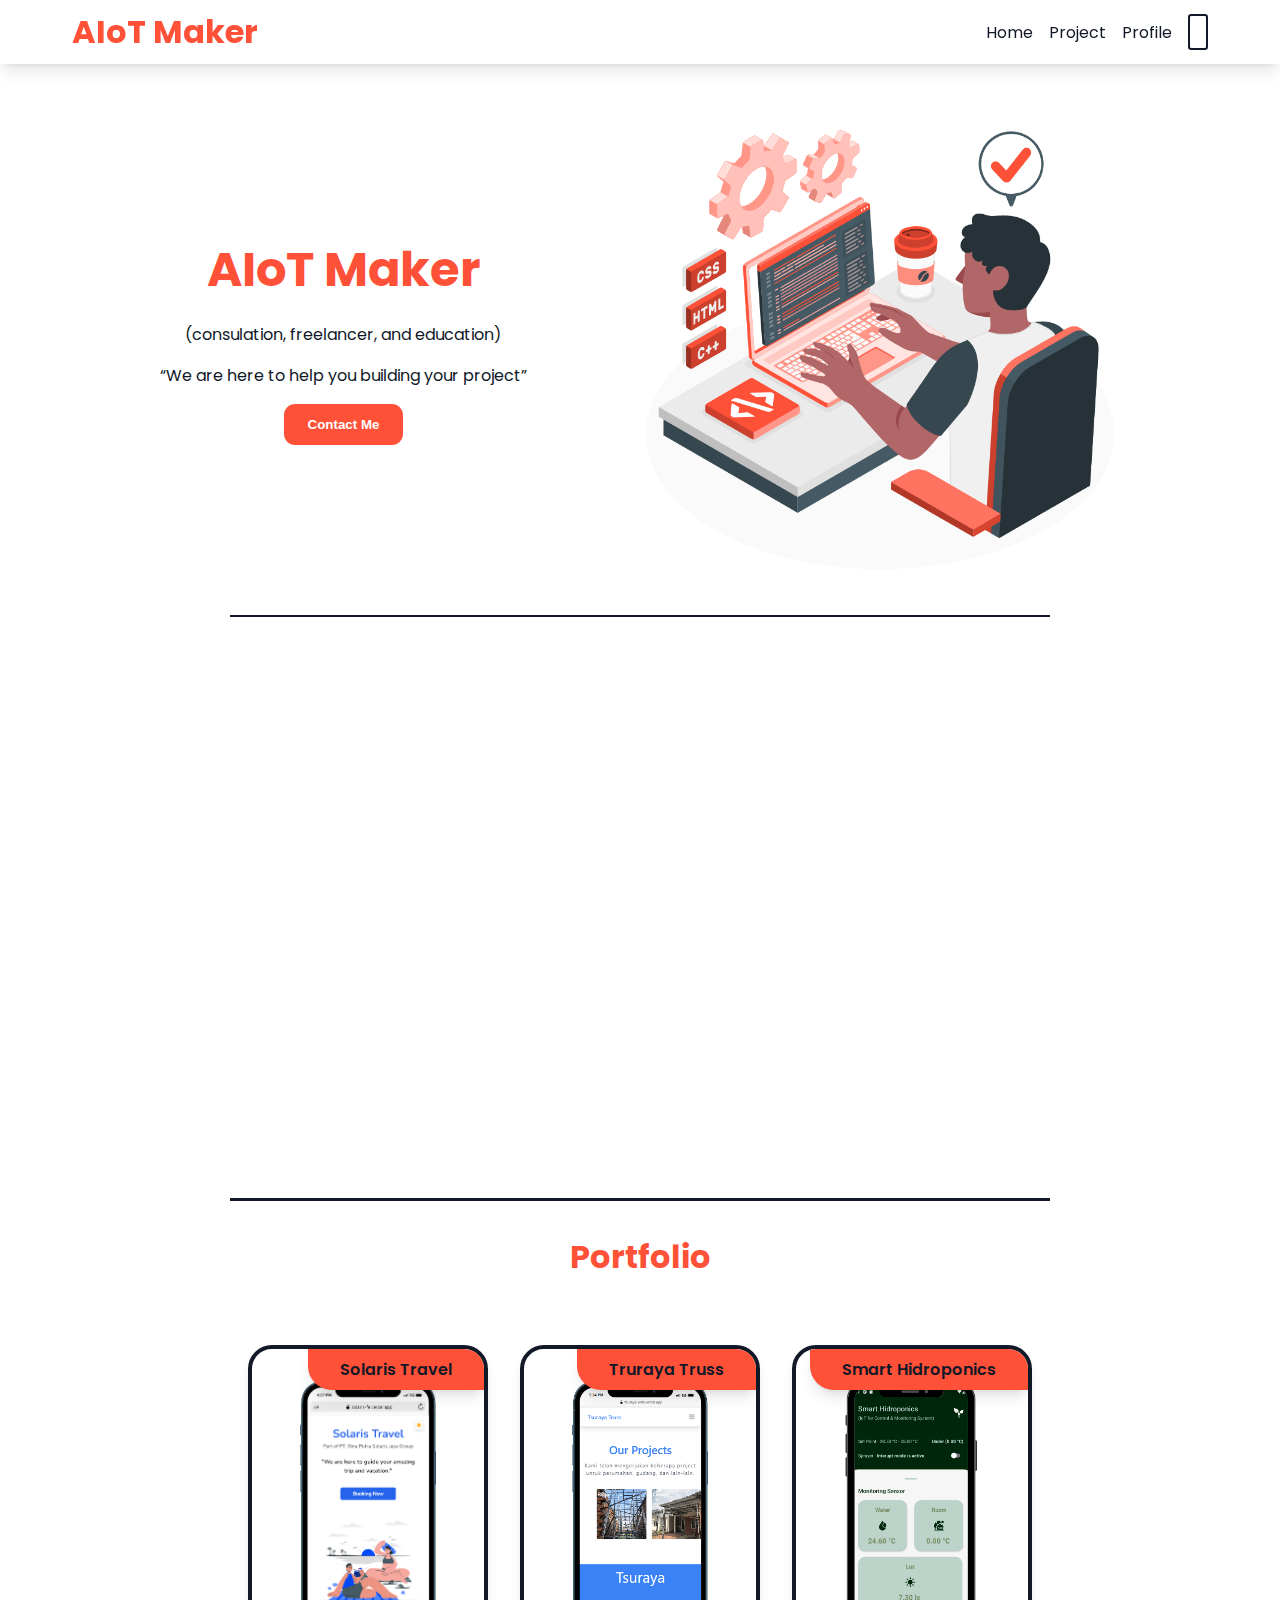
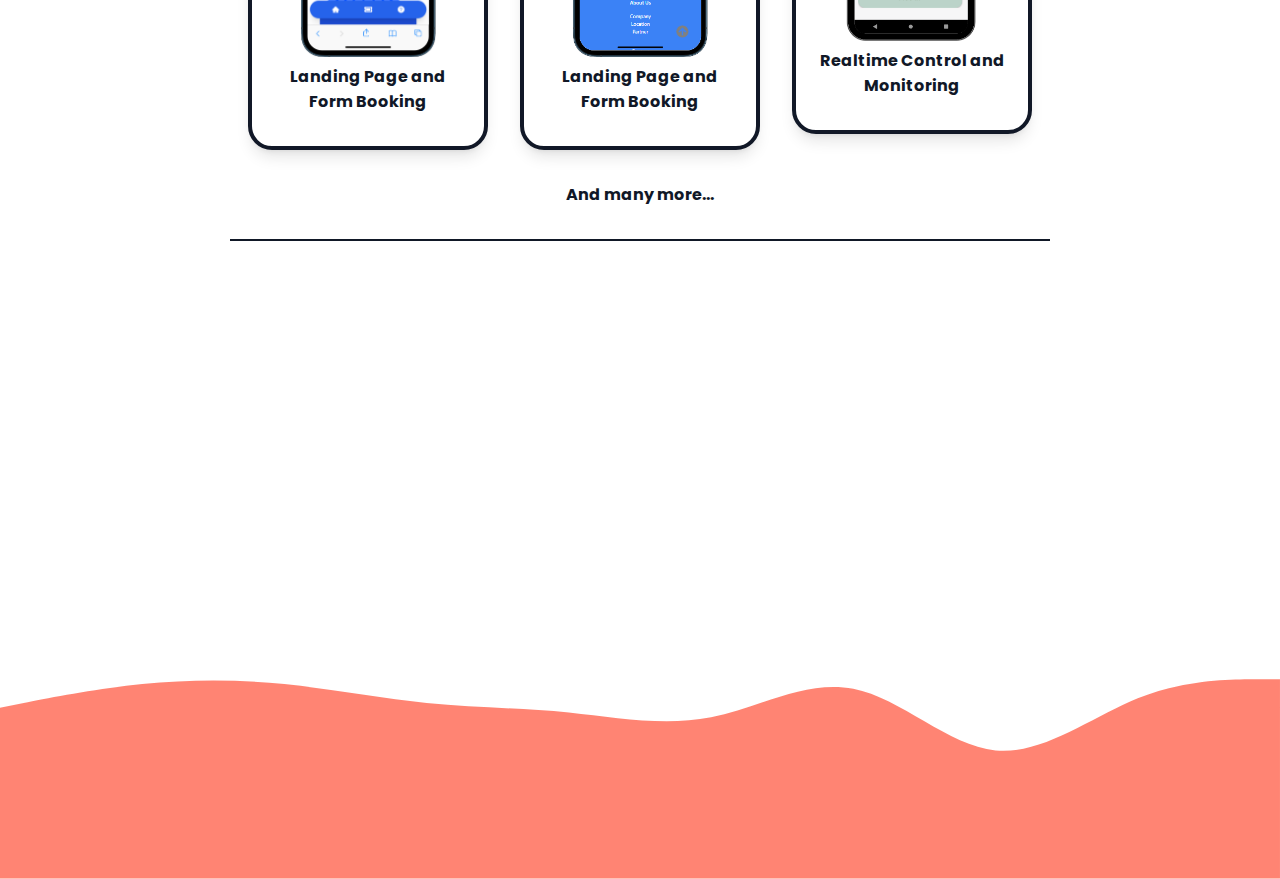
==== commit fb146996: "feat: add portfolio section" ====
--- a/index.html
+++ b/index.html
@@ -29,7 +29,7 @@
           <li id="project-nav">Project</li>
           <li id="profile-nav">Profile</li>
           <i class="fa-solid fa-bars fa-xl"></i>
-          <i class="fa-solid fa-moon fa-xl"></i>
+          <i id="dark-toggle" class="fa-solid fa-moon fa-xl"></i>
         </div>
         <!-- menu in mobile -->
         <div class="mobile-menu__container shadow">
@@ -81,6 +81,52 @@
             ></q
           >
         </div>
+      </article>
+      <div class="article__divider"></div>
+      <!-- portofolio section -->
+      <article id="portfolio" class="portfolio__container">
+        <h1>Portfolio</h1>
+        <div class="portfolio__content">
+          <aside class="card__container shadow">
+            <div class="card__tag shadow">Solaris Travel</div>
+            <figure class="card__image__wrapper">
+              <img
+                class="card__image__cover"
+                src="./assets/images/portfolio-1.png"
+                alt="agus prayudi"
+              />
+            </figure>
+            <p><strong>Landing Page and Form Booking</strong></p>
+            <p>Stack : Next JS, Tailwind</p>
+            <p style="font-size:0.7rem; margin-top:1rem;"><strong>(Website on mobile-first view)</strong></p>
+          </aside>
+          <aside class="card__container shadow">
+            <div class="card__tag shadow">Truraya Truss</div>
+            <figure class="card__image__wrapper">
+              <img
+                class="card__image__cover"
+                src="./assets/images/portfolio-3.png"
+                alt="agus prayudi"
+              />
+            </figure>
+            <p><strong>Landing Page and Form Booking</strong></p>
+            <p>Stack : Next JS, Tailwind</p>
+            <p style="font-size:0.7rem; margin-top:1rem;"><strong>(Website on mobile-first view)</strong></p>
+          </aside>
+          <aside class="card__container shadow">
+            <div class="card__tag shadow">Smart Hidroponics</div>
+            <figure class="card__image__wrapper">
+              <img
+                class="card__image__cover"
+                src="./assets/images/portfolio-2.png"
+                alt="agus prayudi"
+              />
+            </figure>
+            <p><strong>Realtime Control and Monitoring</strong></p>
+            <p>Stack : React Native, Firebase Realtime Database, IoT</p>
+          </aside>
+        </div>
+        <h4>And many more...</h4>
       </article>
       <div class="article__divider"></div>
       <!-- profile section -->
--- a/assets/styles/styles.css
+++ b/assets/styles/styles.css
@@ -159,6 +159,32 @@
   padding: 0 2rem;
 }
 
+/* portfolio */
+.portfolio__container{
+  display: flex;
+  flex-direction: column;
+  justify-content: center;
+  align-items: center;
+  margin: 2rem 0;
+}
+
+.portfolio__container h1{
+  margin-bottom: 4rem;
+  max-width: 100%;
+  overflow-x: auto;
+}
+
+.portfolio__container h4 {
+  margin-top: 2rem;
+}
+
+.portfolio__content {
+  display: flex;
+  justify-content: center;
+  flex-wrap: wrap;
+  gap: 2rem;
+}
+
 /* profile style */
 
 .profile__container {
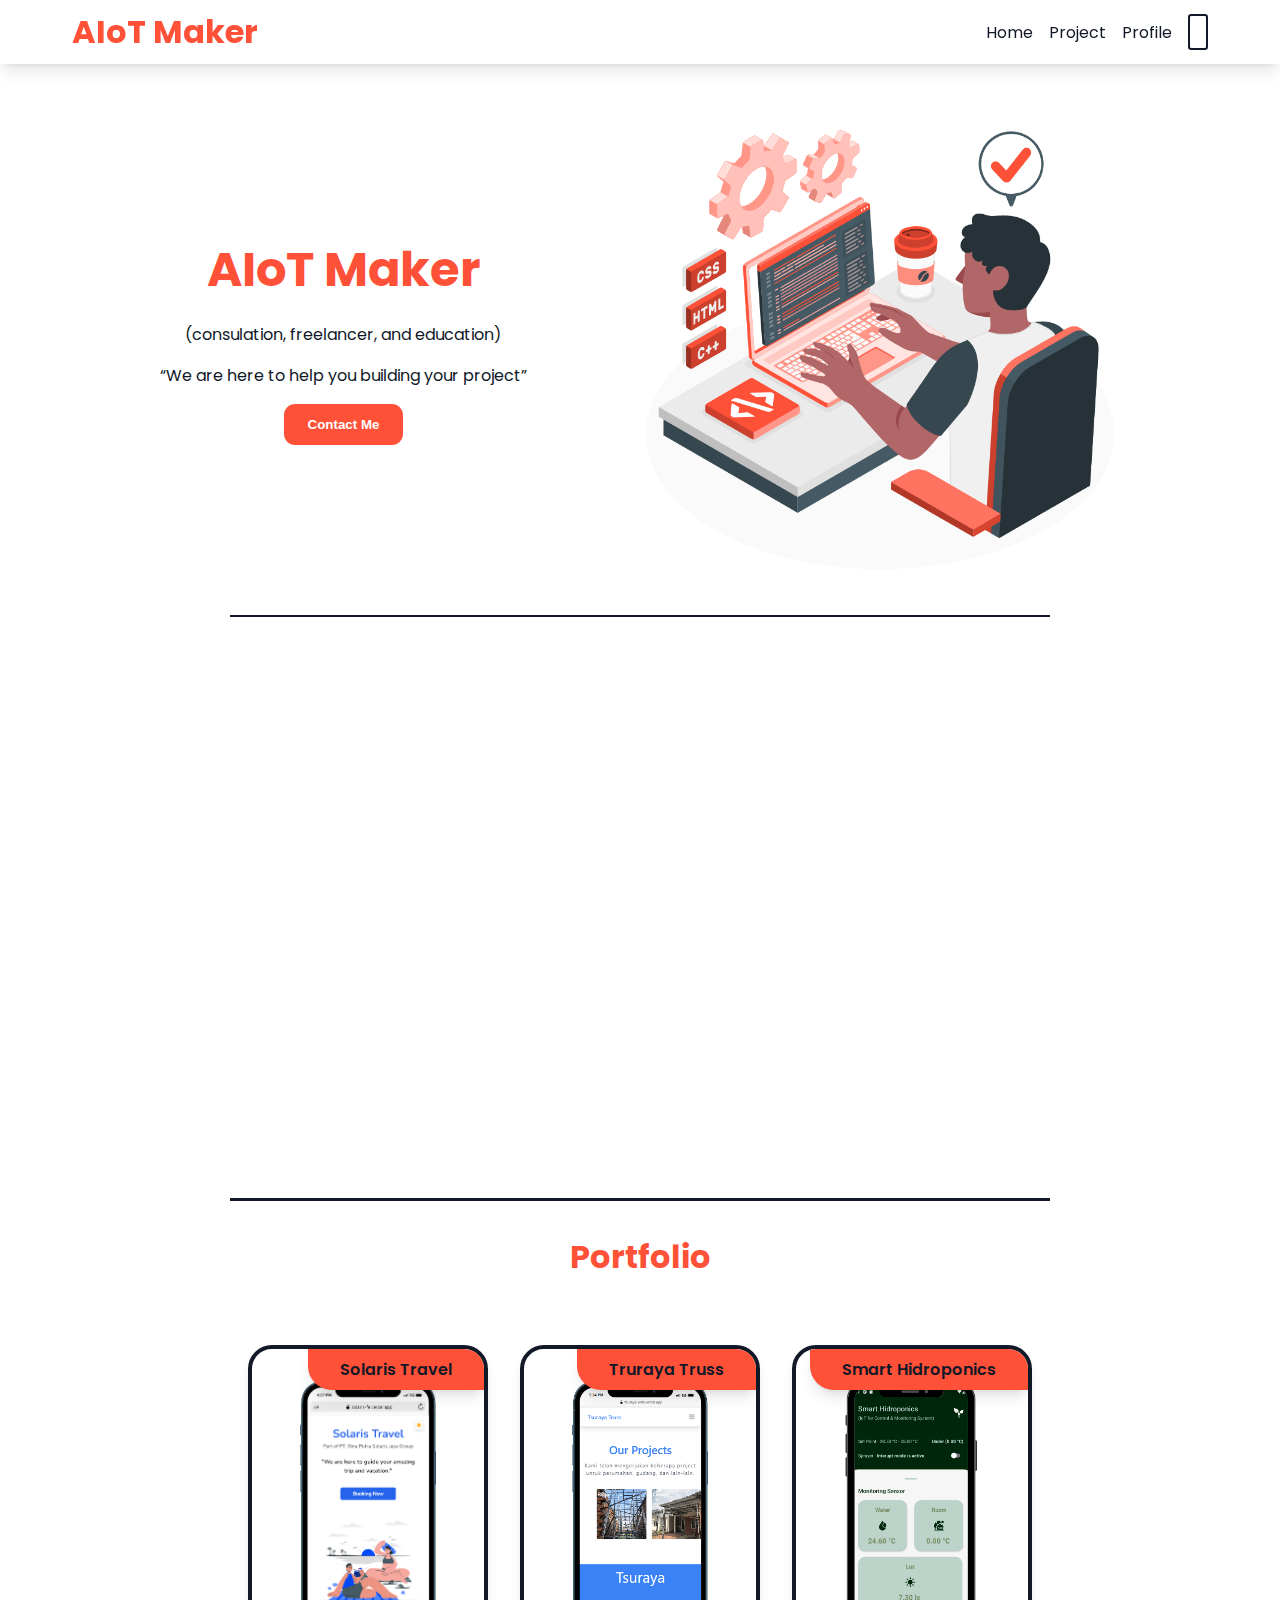
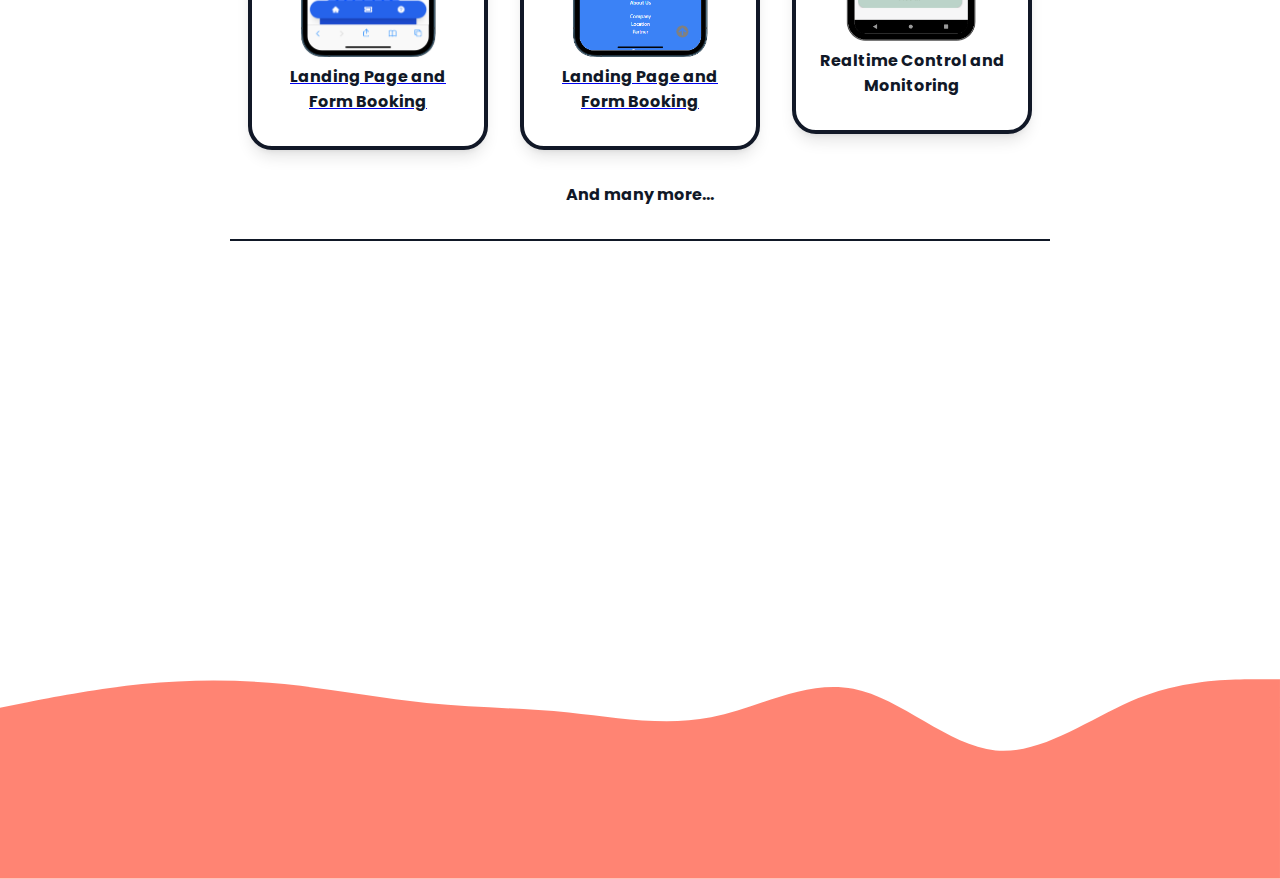
==== commit 812bbcf5: "feat: link to project web" ====
--- a/index.html
+++ b/index.html
@@ -87,32 +87,36 @@
       <article id="portfolio" class="portfolio__container">
         <h1>Portfolio</h1>
         <div class="portfolio__content">
-          <aside class="card__container shadow">
-            <div class="card__tag shadow">Solaris Travel</div>
-            <figure class="card__image__wrapper">
-              <img
-                class="card__image__cover"
-                src="./assets/images/portfolio-1.png"
-                alt="agus prayudi"
-              />
-            </figure>
-            <p><strong>Landing Page and Form Booking</strong></p>
-            <p>Stack : Next JS, Tailwind</p>
-            <p style="font-size:0.7rem; margin-top:1rem;"><strong>(Website on mobile-first view)</strong></p>
-          </aside>
-          <aside class="card__container shadow">
-            <div class="card__tag shadow">Truraya Truss</div>
-            <figure class="card__image__wrapper">
-              <img
-                class="card__image__cover"
-                src="./assets/images/portfolio-3.png"
-                alt="agus prayudi"
-              />
-            </figure>
-            <p><strong>Landing Page and Form Booking</strong></p>
-            <p>Stack : Next JS, Tailwind</p>
-            <p style="font-size:0.7rem; margin-top:1rem;"><strong>(Website on mobile-first view)</strong></p>
-          </aside>
+          <a href="https://solaris-fe.vercel.app/" target="_blank">
+            <aside class="card__container shadow">
+              <div class="card__tag shadow">Solaris Travel</div>
+              <figure class="card__image__wrapper">
+                <img
+                  class="card__image__cover"
+                  src="./assets/images/portfolio-1.png"
+                  alt="agus prayudi"
+                />
+              </figure>
+              <p><strong>Landing Page and Form Booking</strong></p>
+              <p>Stack : Next JS, Tailwind</p>
+              <p style="font-size:0.7rem; margin-top:1rem;"><strong>(Website on mobile-first view)</strong></p>
+            </aside>
+          </a>
+          <a href="https://tsuraya-web.vercel.app/" target="_blank">
+            <aside class="card__container shadow">
+              <div class="card__tag shadow">Truraya Truss</div>
+              <figure class="card__image__wrapper">
+                <img
+                  class="card__image__cover"
+                  src="./assets/images/portfolio-3.png"
+                  alt="agus prayudi"
+                />
+              </figure>
+              <p><strong>Landing Page and Form Booking</strong></p>
+              <p>Stack : Next JS, Tailwind</p>
+              <p style="font-size:0.7rem; margin-top:1rem;"><strong>(Website on mobile-first view)</strong></p>
+            </aside>
+          </a>
           <aside class="card__container shadow">
             <div class="card__tag shadow">Smart Hidroponics</div>
             <figure class="card__image__wrapper">
